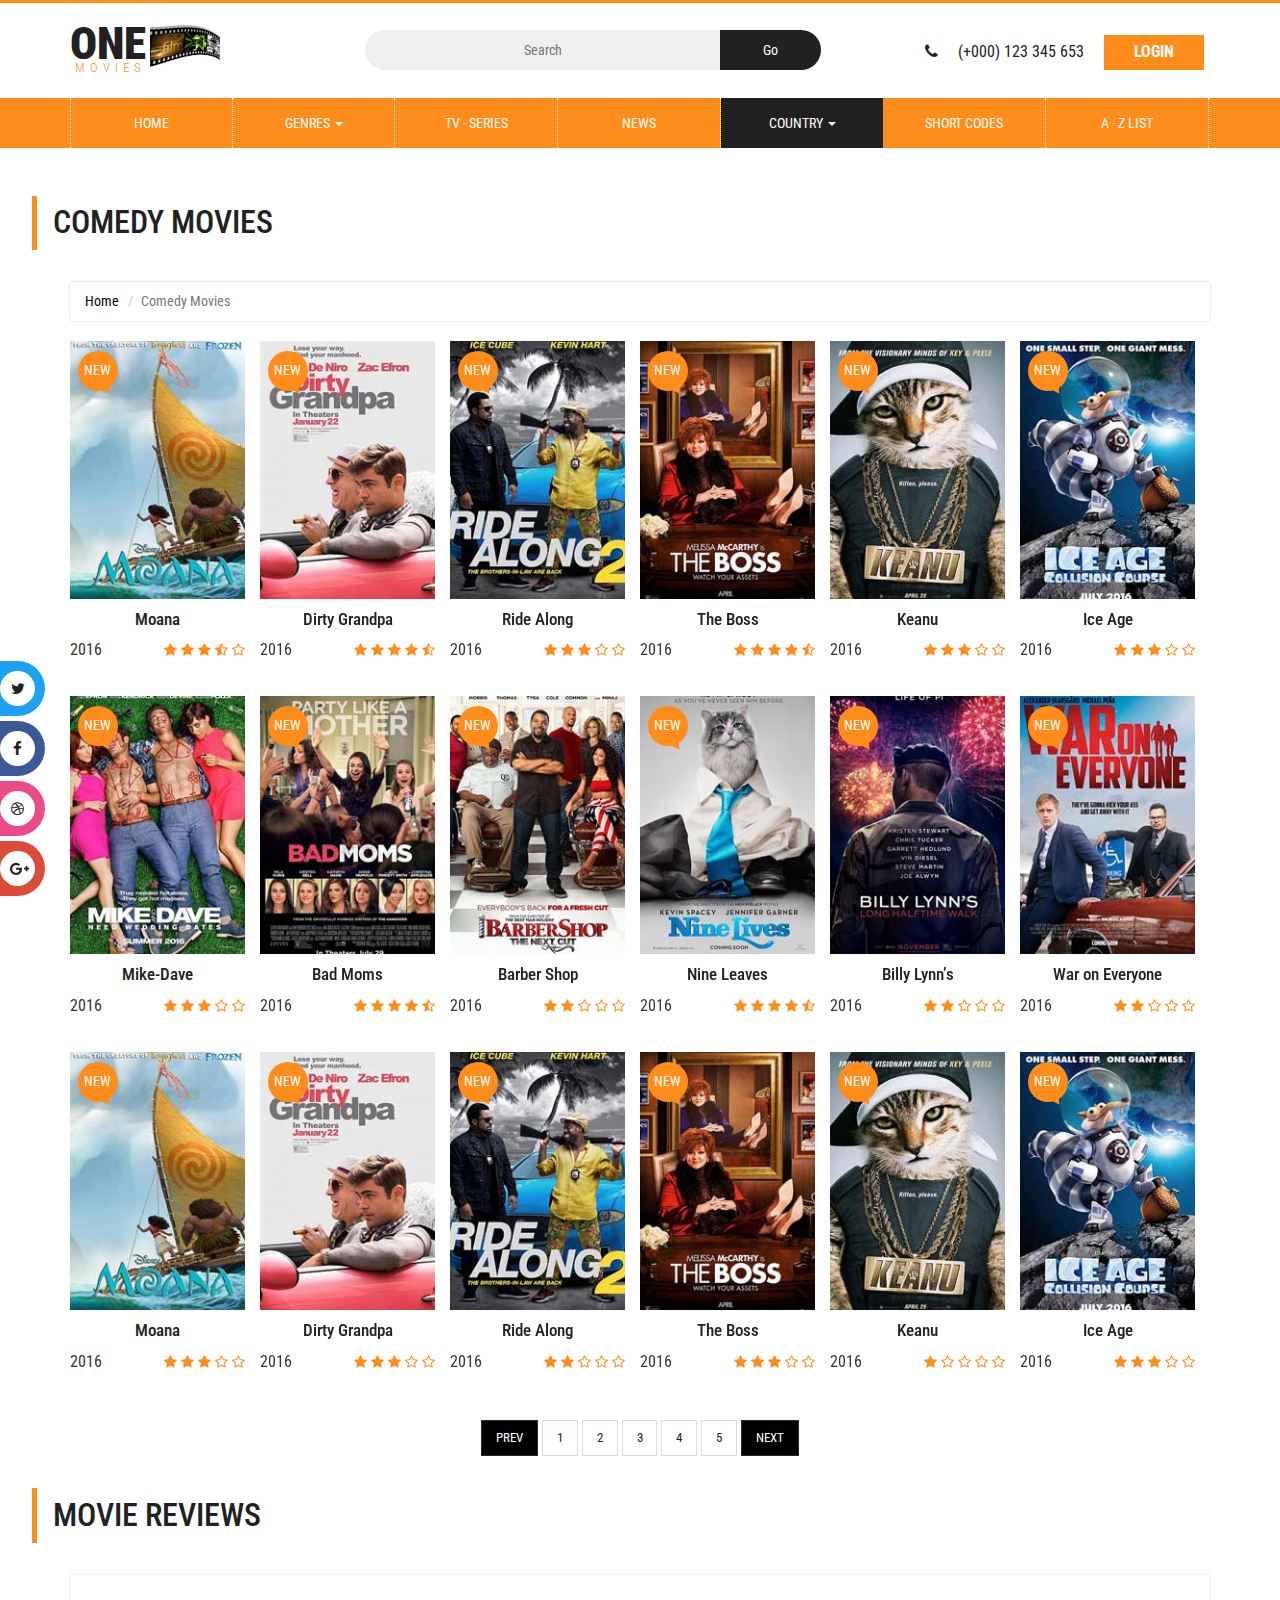
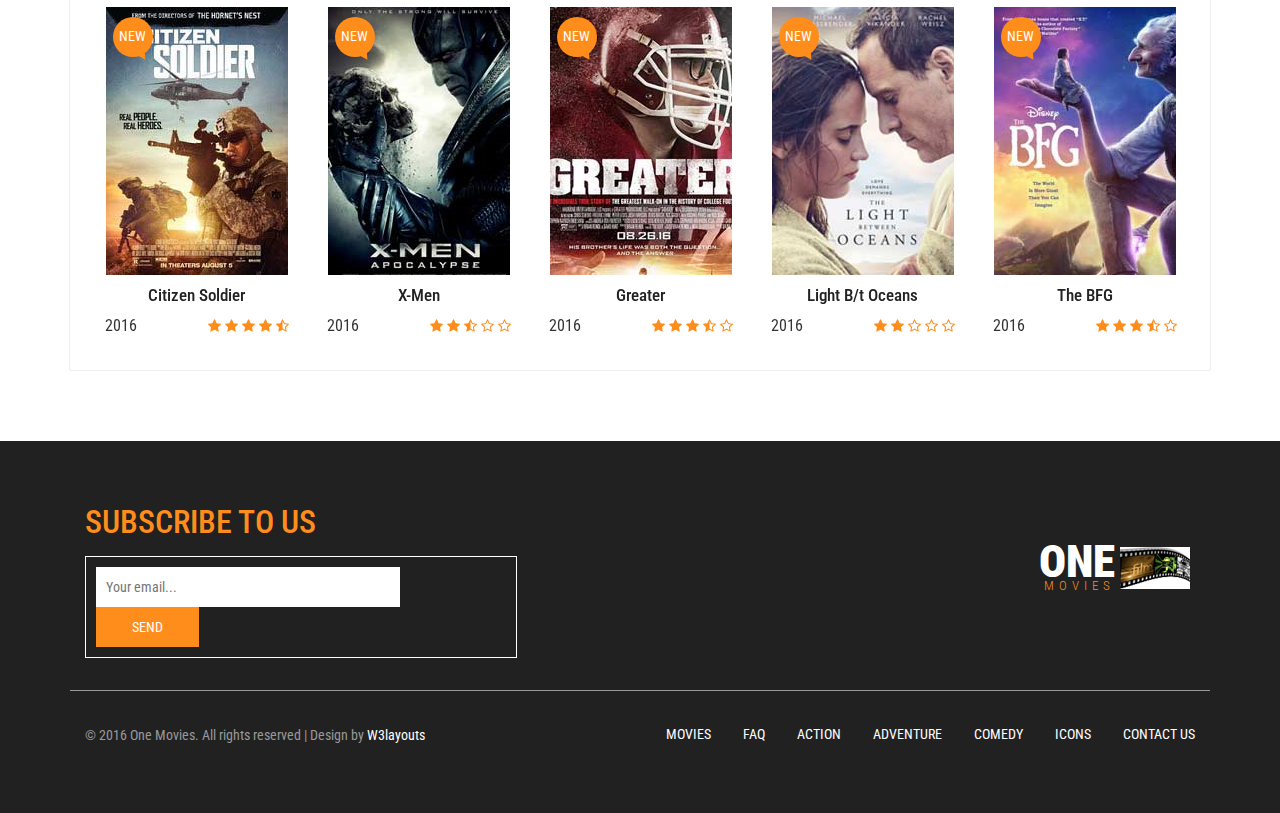
==== comedy.html @ 6f59640c "first commit" ====
<!--
author: W3layouts
author URL: http://w3layouts.com
License: Creative Commons Attribution 3.0 Unported
License URL: http://creativecommons.org/licenses/by/3.0/
-->
<!DOCTYPE html>
<html lang="en">
<head>
<title>One Movies an Entertainment Category Flat Bootstrap Responsive Website Template | Comedy :: w3layouts</title>
<!-- for-mobile-apps -->
<meta name="viewport" content="width=device-width, initial-scale=1">
<meta http-equiv="Content-Type" content="text/html; charset=utf-8" />
<meta name="keywords" content="One Movies Responsive web template, Bootstrap Web Templates, Flat Web Templates, Android Compatible web template, 
Smartphone Compatible web template, free webdesigns for Nokia, Samsung, LG, SonyEricsson, Motorola web design" />
<script type="application/x-javascript"> addEventListener("load", function() { setTimeout(hideURLbar, 0); }, false);
		function hideURLbar(){ window.scrollTo(0,1); } </script>
<!-- //for-mobile-apps -->
<link href="css/bootstrap.css" rel="stylesheet" type="text/css" media="all" />
<link href="css/style.css" rel="stylesheet" type="text/css" media="all" />
<link href="css/medile.css" rel='stylesheet' type='text/css' />
<link href="css/single.css" rel='stylesheet' type='text/css' />
<link rel="stylesheet" href="css/contactstyle.css" type="text/css" media="all" />
<link rel="stylesheet" href="css/faqstyle.css" type="text/css" media="all" />
<!-- news-css -->
<link rel="stylesheet" href="news-css/news.css" type="text/css" media="all" />
<!-- //news-css -->
<!-- list-css -->
<link rel="stylesheet" href="list-css/list.css" type="text/css" media="all" />
<!-- //list-css -->
<!-- font-awesome icons -->
<link rel="stylesheet" href="css/font-awesome.min.css" />
<!-- //font-awesome icons -->
<!-- js -->
<script type="text/javascript" src="js/jquery-2.1.4.min.js"></script>
<!-- //js -->
<link href='//fonts.googleapis.com/css?family=Roboto+Condensed:400,700italic,700,400italic,300italic,300' rel='stylesheet' type='text/css'>
<!-- start-smoth-scrolling -->
<script type="text/javascript" src="js/move-top.js"></script>
<script type="text/javascript" src="js/easing.js"></script>
<script type="text/javascript">
	jQuery(document).ready(function($) {
		$(".scroll").click(function(event){		
			event.preventDefault();
			$('html,body').animate({scrollTop:$(this.hash).offset().top},1000);
		});
	});
</script>
<!-- start-smoth-scrolling -->
<link href="css/owl.carousel.css" rel="stylesheet" type="text/css" media="all">
<script src="js/owl.carousel.js"></script>
<script>
	$(document).ready(function() { 
		$("#owl-demo").owlCarousel({
	 
		  autoPlay: 3000, //Set AutoPlay to 3 seconds
	 
		  items : 5,
		  itemsDesktop : [640,5],
		  itemsDesktopSmall : [414,4]
	 
		});
	 
	}); 
</script> 
</head>
	
<body>
<!-- header -->
	<div class="header">
		<div class="container">
			<div class="w3layouts_logo">
				<a href="index.html"><h1>One<span>Movies</span></h1></a>
			</div>
			<div class="w3_search">
				<form action="#" method="post">
					<input type="text" name="Search" placeholder="Search" required="">
					<input type="submit" value="Go">
				</form>
			</div>
			<div class="w3l_sign_in_register">
				<ul>
					<li><i class="fa fa-phone" aria-hidden="true"></i> (+000) 123 345 653</li>
					<li><a href="#" data-toggle="modal" data-target="#myModal">Login</a></li>
				</ul>
			</div>
			<div class="clearfix"> </div>
		</div>
	</div>
<!-- //header -->
<!-- bootstrap-pop-up -->
	<div class="modal video-modal fade" id="myModal" tabindex="-1" role="dialog" aria-labelledby="myModal">
		<div class="modal-dialog" role="document">
			<div class="modal-content">
				<div class="modal-header">
					Sign In & Sign Up
					<button type="button" class="close" data-dismiss="modal" aria-label="Close"><span aria-hidden="true">&times;</span></button>						
				</div>
				<section>
					<div class="modal-body">
						<div class="w3_login_module">
							<div class="module form-module">
							  <div class="toggle"><i class="fa fa-times fa-pencil"></i>
								<div class="tooltip">Click Me</div>
							  </div>
							  <div class="form">
								<h3>Login to your account</h3>
								<form action="#" method="post">
								  <input type="text" name="Username" placeholder="Username" required="">
								  <input type="password" name="Password" placeholder="Password" required="">
								  <input type="submit" value="Login">
								</form>
							  </div>
							  <div class="form">
								<h3>Create an account</h3>
								<form action="#" method="post">
								  <input type="text" name="Username" placeholder="Username" required="">
								  <input type="password" name="Password" placeholder="Password" required="">
								  <input type="email" name="Email" placeholder="Email Address" required="">
								  <input type="text" name="Phone" placeholder="Phone Number" required="">
								  <input type="submit" value="Register">
								</form>
							  </div>
							  <div class="cta"><a href="#">Forgot your password?</a></div>
							</div>
						</div>
					</div>
				</section>
			</div>
		</div>
	</div>
	<script>
		$('.toggle').click(function(){
		  // Switches the Icon
		  $(this).children('i').toggleClass('fa-pencil');
		  // Switches the forms  
		  $('.form').animate({
			height: "toggle",
			'padding-top': 'toggle',
			'padding-bottom': 'toggle',
			opacity: "toggle"
		  }, "slow");
		});
	</script>
<!-- //bootstrap-pop-up -->
<!-- nav -->
	<div class="movies_nav">
		<div class="container">
			<nav class="navbar navbar-default">
				<div class="navbar-header navbar-left">
					<button type="button" class="navbar-toggle collapsed" data-toggle="collapse" data-target="#bs-example-navbar-collapse-1">
						<span class="sr-only">Toggle navigation</span>
						<span class="icon-bar"></span>
						<span class="icon-bar"></span>
						<span class="icon-bar"></span>
					</button>
				</div>
				<!-- Collect the nav links, forms, and other content for toggling -->
				<div class="collapse navbar-collapse navbar-right" id="bs-example-navbar-collapse-1">
					<nav>
						<ul class="nav navbar-nav">
							<li class="w3_home_act"><a href="index.html">Home</a></li>
							<li class="dropdown">
								<a href="#" class="dropdown-toggle" data-toggle="dropdown">Genres <b class="caret"></b></a>
								<ul class="dropdown-menu multi-column columns-3">
									<li>
										<div class="col-sm-4">
											<ul class="multi-column-dropdown">
												<li><a href="genres.html">Action</a></li>
												<li><a href="genres.html">Biography</a></li>
												<li><a href="genres.html">Crime</a></li>
												<li><a href="genres.html">Family</a></li>
												<li><a href="horror.html">Horror</a></li>
												<li><a href="genres.html">Romance</a></li>
												<li><a href="genres.html">Sports</a></li>
												<li><a href="genres.html">War</a></li>
											</ul>
										</div>
										<div class="col-sm-4">
											<ul class="multi-column-dropdown">
												<li><a href="genres.html">Adventure</a></li>
												<li><a href="comedy.html">Comedy</a></li>
												<li><a href="genres.html">Documentary</a></li>
												<li><a href="genres.html">Fantasy</a></li>
												<li><a href="genres.html">Thriller</a></li>
											</ul>
										</div>
										<div class="col-sm-4">
											<ul class="multi-column-dropdown">
												<li><a href="genres.html">Animation</a></li>
												<li><a href="genres.html">Costume</a></li>
												<li><a href="genres.html">Drama</a></li>
												<li><a href="genres.html">History</a></li>
												<li><a href="genres.html">Musical</a></li>
												<li><a href="genres.html">Psychological</a></li>
											</ul>
										</div>
										<div class="clearfix"></div>
									</li>
								</ul>
							</li>
							<li><a href="series.html">tv - series</a></li>
							<li><a href="news.html">news</a></li>
							<li class="dropdown active">
								<a href="#" class="dropdown-toggle" data-toggle="dropdown">Country <b class="caret"></b></a>
								<ul class="dropdown-menu multi-column columns-3">
									<li>
										<div class="col-sm-4">
											<ul class="multi-column-dropdown">
												<li><a href="genres.html">Asia</a></li>
												<li><a href="genres.html">France</a></li>
												<li><a href="genres.html">Taiwan</a></li>
												<li><a href="genres.html">United States</a></li>
											</ul>
										</div>
										<div class="col-sm-4">
											<ul class="multi-column-dropdown">
												<li><a href="genres.html">China</a></li>
												<li><a href="genres.html">HongCong</a></li>
												<li><a href="genres.html">Japan</a></li>
												<li><a href="genres.html">Thailand</a></li>
											</ul>
										</div>
										<div class="col-sm-4">
											<ul class="multi-column-dropdown">
												<li><a href="genres.html">Euro</a></li>
												<li><a href="genres.html">India</a></li>
												<li><a href="genres.html">Korea</a></li>
												<li><a href="genres.html">United Kingdom</a></li>
											</ul>
										</div>
										<div class="clearfix"></div>
									</li>
								</ul>
							</li>
							<li><a href="short-codes.html">Short Codes</a></li>
							<li><a href="list.html">A - z list</a></li>
						</ul>
					</nav>
				</div>
			</nav>	
		</div>
	</div>
<!-- //nav -->
<div class="general_social_icons">
	<nav class="social">
		<ul>
			<li class="w3_twitter"><a href="#">Twitter <i class="fa fa-twitter"></i></a></li>
			<li class="w3_facebook"><a href="#">Facebook <i class="fa fa-facebook"></i></a></li>
			<li class="w3_dribbble"><a href="#">Dribbble <i class="fa fa-dribbble"></i></a></li>
			<li class="w3_g_plus"><a href="#">Google+ <i class="fa fa-google-plus"></i></a></li>				  
		</ul>
  </nav>
</div>
<!-- comedy-w3l-agileits -->
	<div class="wthree-comedy">
	    <!-- /w3l-medile-movies-grids -->
			<div class="w3l-medile-movies-grids">
				<!-- /movie-browse-agile -->
				      <div class="movie-browse-agile">
					     <!--/browse-agile-w3ls -->
						<div class="browse-agile-w3ls general-w3ls">
								<div class="tittle-head">
									<h4 class="latest-text">Comedy Movies </h4>
									<div class="container">
										<div class="agileits-single-top">
											<ol class="breadcrumb">
											  <li><a href="index.html">Home</a></li>
											  <li class="active">Comedy Movies</li>
											</ol>
										</div>
									</div>
								</div>
							<div class="container">
									<!-- /latest-movies1 -->
							    <div class="browse-inner-come-agile-w3">
							   <div class="col-md-2 w3l-movie-gride-agile">
										 <a href="single.html" class="hvr-shutter-out-horizontal"><img src="images/c1.jpg" title="album-name" alt=" " />
									     <div class="w3l-action-icon"><i class="fa fa-play-circle" aria-hidden="true"></i></div>
									</a>
									  <div class="mid-1">
										<div class="w3l-movie-text">
											<h6><a href="single.html">Moana</a></h6>							
										</div>
										<div class="mid-2">
										
											<p>2016</p>
											<div class="block-stars">
												<ul class="w3l-ratings">
													     <li><a href="#"><i class="fa fa-star" aria-hidden="true"></i></a></li>
														 <li><a href="#"><i class="fa fa-star" aria-hidden="true"></i></a></li>
														 <li><a href="#"><i class="fa fa-star" aria-hidden="true"></i></a></li>
														
														  <li><a href="#"><i class="fa fa-star-half-o" aria-hidden="true"></i></a></li>
														    <li><a href="#"><i class="fa fa-star-o" aria-hidden="true"></i></a></li>
														  
										
												</ul>
											</div>
											<div class="clearfix"></div>
										</div>
											
									</div>
							 	     <div class="ribben two">
										<p>NEW</p>
									</div>	
									</div>
								   <div class="col-md-2 w3l-movie-gride-agile">
										 <a href="single.html" class="hvr-shutter-out-horizontal"><img src="images/c2.jpg" title="album-name" alt=" " />
									     <div class="w3l-action-icon"><i class="fa fa-play-circle" aria-hidden="true"></i></div>
									</a>
									  <div class="mid-1">
										<div class="w3l-movie-text">
											<h6><a href="single.html">Dirty Grandpa</a></h6>							
										</div>
										<div class="mid-2">
										
											<p>2016</p>
											 <div class="block-stars">
												<ul class="w3l-ratings">
													     <li><a href="#"><i class="fa fa-star" aria-hidden="true"></i></a></li>
														 <li><a href="#"><i class="fa fa-star" aria-hidden="true"></i></a></li>
														 <li><a href="#"><i class="fa fa-star" aria-hidden="true"></i></a></li>
														 <li><a href="#"><i class="fa fa-star" aria-hidden="true"></i></a></li>
														  <li><a href="#"><i class="fa fa-star-half-o" aria-hidden="true"></i></a></li>
														  
										
												</ul>
											</div>
											<div class="clearfix"></div>
										</div>
											
									</div>
							 	     <div class="ribben two">
										<p>NEW</p>
									</div>	
									</div>
								    <div class="col-md-2 w3l-movie-gride-agile">
										 <a href="single.html" class="hvr-shutter-out-horizontal"><img src="images/c3.jpg" title="album-name" alt=" " />
									     <div class="w3l-action-icon"><i class="fa fa-play-circle" aria-hidden="true"></i></div>
									</a>
									  <div class="mid-1">
										<div class="w3l-movie-text">
											<h6><a href="single.html">Ride Along</a></h6>							
										</div>
										<div class="mid-2">
										
											<p>2016</p>
											 <div class="block-stars">
												<ul class="w3l-ratings">
													     <li><a href="#"><i class="fa fa-star" aria-hidden="true"></i></a></li>
														 <li><a href="#"><i class="fa fa-star" aria-hidden="true"></i></a></li>
														 <li><a href="#"><i class="fa fa-star" aria-hidden="true"></i></a></li>
														  <li><a href="#"><i class="fa fa-star-o" aria-hidden="true"></i></a></li>
														   <li><a href="#"><i class="fa fa-star-o" aria-hidden="true"></i></a></li>
														  
										
												</ul>
											</div>
											<div class="clearfix"></div>
										</div>
											
									</div>
							 	     <div class="ribben two">
										<p>NEW</p>
									</div>	
									</div>
									<div class="col-md-2 w3l-movie-gride-agile">
										  <a href="single.html" class="hvr-shutter-out-horizontal"><img src="images/c4.jpg" title="album-name" alt=" " />
									     <div class="w3l-action-icon"><i class="fa fa-play-circle" aria-hidden="true"></i></div>
									</a>
									  <div class="mid-1">
										<div class="w3l-movie-text">
											<h6><a href="single.html">The Boss</a></h6>							
										</div>
										<div class="mid-2">
										
											<p>2016</p>
											 <div class="block-stars">
												<ul class="w3l-ratings">
													     <li><a href="#"><i class="fa fa-star" aria-hidden="true"></i></a></li>
														 <li><a href="#"><i class="fa fa-star" aria-hidden="true"></i></a></li>
														 <li><a href="#"><i class="fa fa-star" aria-hidden="true"></i></a></li>
														  <li><a href="#"><i class="fa fa-star" aria-hidden="true"></i></a></li>
														  <li><a href="#"><i class="fa fa-star-half-o" aria-hidden="true"></i></a></li>
														  
										
												</ul>
											</div>
											<div class="clearfix"></div>
										</div>
											
									</div>
							 	     <div class="ribben two">
										<p>NEW</p>
									</div>	
									</div>
										<div class="col-md-2 w3l-movie-gride-agile">
										<a href="single.html" class="hvr-shutter-out-horizontal"><img src="images/c5.jpg" title="album-name" alt=" " />
									     <div class="w3l-action-icon"><i class="fa fa-play-circle" aria-hidden="true"></i></div>
									</a>
									  <div class="mid-1">
										<div class="w3l-movie-text">
											<h6><a href="single.html">Keanu</a></h6>							
										</div>
										<div class="mid-2">
										
											<p>2016</p>
											 <div class="block-stars">
												<ul class="w3l-ratings">
													     <li><a href="#"><i class="fa fa-star" aria-hidden="true"></i></a></li>
														 <li><a href="#"><i class="fa fa-star" aria-hidden="true"></i></a></li>
														 <li><a href="#"><i class="fa fa-star" aria-hidden="true"></i></a></li>
														    <li><a href="#"><i class="fa fa-star-o" aria-hidden="true"></i></a></li>
														   <li><a href="#"><i class="fa fa-star-o" aria-hidden="true"></i></a></li>
														  
										
												</ul>
											</div>
											<div class="clearfix"></div>
										</div>
											
									</div>
							 	     <div class="ribben two">
										<p>NEW</p>
									</div>	
									</div>
									<div class="col-md-2 w3l-movie-gride-agile">
										 <a href="single.html" class="hvr-shutter-out-horizontal"><img src="images/c6.jpg" title="album-name" alt=" " />
									     <div class="w3l-action-icon"><i class="fa fa-play-circle" aria-hidden="true"></i></div>
									</a>
									  <div class="mid-1">
										<div class="w3l-movie-text">
											<h6><a href="single.html">Ice Age</a></h6>							
										</div>
										<div class="mid-2">
										
											<p>2016</p>
											<div class="block-stars">
												<ul class="w3l-ratings">
													     <li><a href="#"><i class="fa fa-star" aria-hidden="true"></i></a></li>
														 <li><a href="#"><i class="fa fa-star" aria-hidden="true"></i></a></li>
														 <li><a href="#"><i class="fa fa-star" aria-hidden="true"></i></a></li>
														  <li><a href="#"><i class="fa fa-star-o" aria-hidden="true"></i></a></li>
														  <li><a href="#"><i class="fa fa-star-o" aria-hidden="true"></i></a></li>
														  
										
												</ul>
											</div>
											<div class="clearfix"></div>
										</div>
											
									</div>
							 	     <div class="ribben two">
										<p>NEW</p>
									</div>	
									</div>

								<div class="clearfix"> </div>
								</div>
							
							<!-- //latest-movies1 -->
								<!-- /latest-movies1 -->
							    <div class="browse-inner-come-agile-w3">
							   <div class="col-md-2 w3l-movie-gride-agile">
										 <a href="single.html" class="hvr-shutter-out-horizontal"><img src="images/c7.jpg" title="album-name" alt=" " />
									     <div class="w3l-action-icon"><i class="fa fa-play-circle" aria-hidden="true"></i></div>
									</a>
									  <div class="mid-1">
										<div class="w3l-movie-text">
											<h6><a href="single.html">Mike-Dave</a></h6>							
										</div>
										<div class="mid-2">
										
											<p>2016</p>
											<div class="block-stars">
												<ul class="w3l-ratings">
													     <li><a href="#"><i class="fa fa-star" aria-hidden="true"></i></a></li>
														 <li><a href="#"><i class="fa fa-star" aria-hidden="true"></i></a></li>
														 <li><a href="#"><i class="fa fa-star" aria-hidden="true"></i></a></li>
														  <li><a href="#"><i class="fa fa-star-o" aria-hidden="true"></i></a></li>
														   <li><a href="#"><i class="fa fa-star-o" aria-hidden="true"></i></a></li>
														  
										
												</ul>
											</div>
											<div class="clearfix"></div>
										</div>
											
									</div>
							 	     <div class="ribben two">
										<p>NEW</p>
									</div>	
									</div>
								   <div class="col-md-2 w3l-movie-gride-agile">
										 <a href="single.html" class="hvr-shutter-out-horizontal"><img src="images/c8.jpg" title="album-name" alt=" " />
									     <div class="w3l-action-icon"><i class="fa fa-play-circle" aria-hidden="true"></i></div>
									</a>
									  <div class="mid-1">
										<div class="w3l-movie-text">
											<h6><a href="single.html">Bad Moms</a></h6>							
										</div>
										<div class="mid-2">
										
											<p>2016</p>
											 <div class="block-stars">
												<ul class="w3l-ratings">
													     <li><a href="#"><i class="fa fa-star" aria-hidden="true"></i></a></li>
														 <li><a href="#"><i class="fa fa-star" aria-hidden="true"></i></a></li>
														 <li><a href="#"><i class="fa fa-star" aria-hidden="true"></i></a></li>
														 <li><a href="#"><i class="fa fa-star" aria-hidden="true"></i></a></li>
														  <li><a href="#"><i class="fa fa-star-half-o" aria-hidden="true"></i></a></li>
														  
										
												</ul>
											</div>
											<div class="clearfix"></div>
										</div>
											
									</div>
							 	     <div class="ribben two">
										<p>NEW</p>
									</div>	
									</div>
								    <div class="col-md-2 w3l-movie-gride-agile">
										 <a href="single.html" class="hvr-shutter-out-horizontal"><img src="images/c9.jpg" title="album-name" alt=" " />
									     <div class="w3l-action-icon"><i class="fa fa-play-circle" aria-hidden="true"></i></div>
									</a>
									  <div class="mid-1">
										<div class="w3l-movie-text">
											<h6><a href="single.html">Barber Shop</a></h6>							
										</div>
										<div class="mid-2">
										
											<p>2016</p>
											 <div class="block-stars">
												<ul class="w3l-ratings">
													     <li><a href="#"><i class="fa fa-star" aria-hidden="true"></i></a></li>
														 <li><a href="#"><i class="fa fa-star" aria-hidden="true"></i></a></li>
														 <li><a href="#"><i class="fa fa-star-o" aria-hidden="true"></i></a></li>
														  <li><a href="#"><i class="fa fa-star-o" aria-hidden="true"></i></a></li>
														 <li><a href="#"><i class="fa fa-star-o" aria-hidden="true"></i></a></li>
														  
										
												</ul>
											</div>
											<div class="clearfix"></div>
										</div>
											
									</div>
							 	     <div class="ribben two">
										<p>NEW</p>
									</div>	
									</div>
									<div class="col-md-2 w3l-movie-gride-agile">
										  <a href="single.html" class="hvr-shutter-out-horizontal"><img src="images/c10.jpg" title="album-name" alt=" " />
									     <div class="w3l-action-icon"><i class="fa fa-play-circle" aria-hidden="true"></i></div>
									</a>
									  <div class="mid-1">
										<div class="w3l-movie-text">
											<h6><a href="single.html">Nine Leaves</a></h6>							
										</div>
										<div class="mid-2">
										
											<p>2016</p>
											 <div class="block-stars">
												<ul class="w3l-ratings">
													     <li><a href="#"><i class="fa fa-star" aria-hidden="true"></i></a></li>
														 <li><a href="#"><i class="fa fa-star" aria-hidden="true"></i></a></li>
														 <li><a href="#"><i class="fa fa-star" aria-hidden="true"></i></a></li>
														 <li><a href="#"><i class="fa fa-star" aria-hidden="true"></i></a></li>
														  <li><a href="#"><i class="fa fa-star-half-o" aria-hidden="true"></i></a></li>
														  
										
												</ul>
											</div>
											<div class="clearfix"></div>
										</div>
											
									</div>
							 	     <div class="ribben two">
										<p>NEW</p>
									</div>	
									</div>
										<div class="col-md-2 w3l-movie-gride-agile">
										<a href="single.html" class="hvr-shutter-out-horizontal"><img src="images/c11.jpg" title="album-name" alt=" " />
									     <div class="w3l-action-icon"><i class="fa fa-play-circle" aria-hidden="true"></i></div>
									</a>
									  <div class="mid-1">
										<div class="w3l-movie-text">
											<h6><a href="single.html">Billy Lynn’s </a></h6>							
										</div>
										<div class="mid-2">
										
											<p>2016</p>
											 <div class="block-stars">
												<ul class="w3l-ratings">
													     <li><a href="#"><i class="fa fa-star" aria-hidden="true"></i></a></li>
														 <li><a href="#"><i class="fa fa-star" aria-hidden="true"></i></a></li>
														<li><a href="#"><i class="fa fa-star-o" aria-hidden="true"></i></a></li>
														  <li><a href="#"><i class="fa fa-star-o" aria-hidden="true"></i></a></li>
														<li><a href="#"><i class="fa fa-star-o" aria-hidden="true"></i></a></li>
														  
										
												</ul>
											</div>
											<div class="clearfix"></div>
										</div>
											
									</div>
							 	     <div class="ribben two">
										<p>NEW</p>
									</div>	
									</div>
									<div class="col-md-2 w3l-movie-gride-agile">
										 <a href="single.html" class="hvr-shutter-out-horizontal"><img src="images/c12.jpg" title="album-name" alt=" " />
									     <div class="w3l-action-icon"><i class="fa fa-play-circle" aria-hidden="true"></i></div>
									</a>
									  <div class="mid-1">
										<div class="w3l-movie-text">
											<h6><a href="single.html">War on Everyone</a></h6>							
										</div>
										<div class="mid-2">
										
											<p>2016</p>
											<div class="block-stars">
												<ul class="w3l-ratings">
													     <li><a href="#"><i class="fa fa-star" aria-hidden="true"></i></a></li>
														 <li><a href="#"><i class="fa fa-star" aria-hidden="true"></i></a></li>
														 <li><a href="#"><i class="fa fa-star-o" aria-hidden="true"></i></a></li>
														 <li><a href="#"><i class="fa fa-star-o" aria-hidden="true"></i></a></li>
														  <li><a href="#"><i class="fa fa-star-o" aria-hidden="true"></i></a></li>
														  
										
												</ul>
											</div>
											<div class="clearfix"></div>
										</div>
											
									</div>
							 	     <div class="ribben two">
										<p>NEW</p>
									</div>	
									</div>

								<div class="clearfix"> </div>
								</div>
							<!-- //latest-movies1 -->
							<div class="browse-inner-come-agile-w3">
							   <div class="col-md-2 w3l-movie-gride-agile">
										 <a href="single.html" class="hvr-shutter-out-horizontal"><img src="images/c1.jpg" title="album-name" alt=" " />
									     <div class="w3l-action-icon"><i class="fa fa-play-circle" aria-hidden="true"></i></div>
									</a>
									  <div class="mid-1">
										<div class="w3l-movie-text">
											<h6><a href="single.html">Moana</a></h6>							
										</div>
										<div class="mid-2">
										
											<p>2016</p>
											<div class="block-stars">
												<ul class="w3l-ratings">
													     <li><a href="#"><i class="fa fa-star" aria-hidden="true"></i></a></li>
														 <li><a href="#"><i class="fa fa-star" aria-hidden="true"></i></a></li>
														 <li><a href="#"><i class="fa fa-star" aria-hidden="true"></i></a></li>
														  <li><a href="#"><i class="fa fa-star-o" aria-hidden="true"></i></a></li>
														<li><a href="#"><i class="fa fa-star-o" aria-hidden="true"></i></a></li>
														  
										
												</ul>
											</div>
											<div class="clearfix"></div>
										</div>
											
									</div>
							 	     <div class="ribben two">
										<p>NEW</p>
									</div>	
									</div>
								   <div class="col-md-2 w3l-movie-gride-agile">
										 <a href="single.html" class="hvr-shutter-out-horizontal"><img src="images/c2.jpg" title="album-name" alt=" " />
									     <div class="w3l-action-icon"><i class="fa fa-play-circle" aria-hidden="true"></i></div>
									</a>
									  <div class="mid-1">
										<div class="w3l-movie-text">
											<h6><a href="single.html">Dirty Grandpa</a></h6>							
										</div>
										<div class="mid-2">
										
											<p>2016</p>
											 <div class="block-stars">
												<ul class="w3l-ratings">
													     <li><a href="#"><i class="fa fa-star" aria-hidden="true"></i></a></li>
														 <li><a href="#"><i class="fa fa-star" aria-hidden="true"></i></a></li>
														 <li><a href="#"><i class="fa fa-star" aria-hidden="true"></i></a></li>
														  <li><a href="#"><i class="fa fa-star-o" aria-hidden="true"></i></a></li>
														<li><a href="#"><i class="fa fa-star-o" aria-hidden="true"></i></a></li>
														  
										
												</ul>
											</div>
											<div class="clearfix"></div>
										</div>
											
									</div>
							 	     <div class="ribben two">
										<p>NEW</p>
									</div>	
									</div>
								    <div class="col-md-2 w3l-movie-gride-agile">
										 <a href="single.html" class="hvr-shutter-out-horizontal"><img src="images/c3.jpg" title="album-name" alt=" " />
									     <div class="w3l-action-icon"><i class="fa fa-play-circle" aria-hidden="true"></i></div>
									</a>
									  <div class="mid-1">
										<div class="w3l-movie-text">
											<h6><a href="single.html">Ride Along</a></h6>							
										</div>
										<div class="mid-2">
										
											<p>2016</p>
											 <div class="block-stars">
												<ul class="w3l-ratings">
													     <li><a href="#"><i class="fa fa-star" aria-hidden="true"></i></a></li>
														 <li><a href="#"><i class="fa fa-star" aria-hidden="true"></i></a></li>
														<li><a href="#"><i class="fa fa-star-o" aria-hidden="true"></i></a></li>
														  <li><a href="#"><i class="fa fa-star-o" aria-hidden="true"></i></a></li>
														<li><a href="#"><i class="fa fa-star-o" aria-hidden="true"></i></a></li>
														  
										
												</ul>
											</div>
											<div class="clearfix"></div>
										</div>
											
									</div>
							 	     <div class="ribben two">
										<p>NEW</p>
									</div>	
									</div>
									<div class="col-md-2 w3l-movie-gride-agile">
										  <a href="single.html" class="hvr-shutter-out-horizontal"><img src="images/c4.jpg" title="album-name" alt=" " />
									     <div class="w3l-action-icon"><i class="fa fa-play-circle" aria-hidden="true"></i></div>
									</a>
									  <div class="mid-1">
										<div class="w3l-movie-text">
											<h6><a href="single.html">The Boss</a></h6>							
										</div>
										<div class="mid-2">
										
											<p>2016</p>
											 <div class="block-stars">
												<ul class="w3l-ratings">
													     <li><a href="#"><i class="fa fa-star" aria-hidden="true"></i></a></li>
														 <li><a href="#"><i class="fa fa-star" aria-hidden="true"></i></a></li>
														 <li><a href="#"><i class="fa fa-star" aria-hidden="true"></i></a></li>
														  <li><a href="#"><i class="fa fa-star-o" aria-hidden="true"></i></a></li>
														<li><a href="#"><i class="fa fa-star-o" aria-hidden="true"></i></a></li>
														  
										
												</ul>
											</div>
											<div class="clearfix"></div>
										</div>
											
									</div>
							 	     <div class="ribben two">
										<p>NEW</p>
									</div>	
									</div>
										<div class="col-md-2 w3l-movie-gride-agile">
										<a href="single.html" class="hvr-shutter-out-horizontal"><img src="images/c5.jpg" title="album-name" alt=" " />
									     <div class="w3l-action-icon"><i class="fa fa-play-circle" aria-hidden="true"></i></div>
									</a>
									  <div class="mid-1">
										<div class="w3l-movie-text">
											<h6><a href="single.html">Keanu</a></h6>							
										</div>
										<div class="mid-2">
										
											<p>2016</p>
											 <div class="block-stars">
												<ul class="w3l-ratings">
													     <li><a href="#"><i class="fa fa-star" aria-hidden="true"></i></a></li>
														<li><a href="#"><i class="fa fa-star-o" aria-hidden="true"></i></a></li>
														<li><a href="#"><i class="fa fa-star-o" aria-hidden="true"></i></a></li>
														  <li><a href="#"><i class="fa fa-star-o" aria-hidden="true"></i></a></li>
														<li><a href="#"><i class="fa fa-star-o" aria-hidden="true"></i></a></li>
														  
										
												</ul>
											</div>
											<div class="clearfix"></div>
										</div>
											
									</div>
							 	     <div class="ribben two">
										<p>NEW</p>
									</div>	
									</div>
									<div class="col-md-2 w3l-movie-gride-agile">
										 <a href="single.html" class="hvr-shutter-out-horizontal"><img src="images/c6.jpg" title="album-name" alt=" " />
									     <div class="w3l-action-icon"><i class="fa fa-play-circle" aria-hidden="true"></i></div>
									</a>
									  <div class="mid-1">
										<div class="w3l-movie-text">
											<h6><a href="single.html">Ice Age</a></h6>							
										</div>
										<div class="mid-2">
										
											<p>2016</p>
											<div class="block-stars">
												<ul class="w3l-ratings">
													     <li><a href="#"><i class="fa fa-star" aria-hidden="true"></i></a></li>
														 <li><a href="#"><i class="fa fa-star" aria-hidden="true"></i></a></li>
														 <li><a href="#"><i class="fa fa-star" aria-hidden="true"></i></a></li>
														  <li><a href="#"><i class="fa fa-star-o" aria-hidden="true"></i></a></li>
														 <li><a href="#"><i class="fa fa-star-o" aria-hidden="true"></i></a></li>
														  
										
												</ul>
											</div>
											<div class="clearfix"></div>
										</div>
											
									</div>
							 	     <div class="ribben two">
										<p>NEW</p>
									</div>	
									</div>

								<div class="clearfix"> </div>
								</div>
								</div>
						</div>
				<!--//browse-agile-w3ls -->
						<div class="blog-pagenat-wthree">
							<ul>
								<li><a class="frist" href="#">Prev</a></li>
								<li><a href="#">1</a></li>
								<li><a href="#">2</a></li>
								<li><a href="#">3</a></li>
								<li><a href="#">4</a></li>
								<li><a href="#">5</a></li>
								<li><a class="last" href="#">Next</a></li>
							</ul>
						</div>
					</div>
				<!-- //movie-browse-agile -->
				<!--body wrapper start-->
					<div class="review-slider">
						 <h4 class="latest-text">Movie Reviews</h4>
						       <div class="container">
						 		<div class="w3_agile_banner_bottom_grid">
									<div id="owl-demo" class="owl-carousel owl-theme">
										<div class="item">
											<div class="w3l-movie-gride-agile w3l-movie-gride-agile1">
												<a href="single.html" class="hvr-shutter-out-horizontal"><img src="images/m13.jpg" title="album-name" class="img-responsive" alt=" " />
													<div class="w3l-action-icon"><i class="fa fa-play-circle" aria-hidden="true"></i></div>
												</a>
												<div class="mid-1 agileits_w3layouts_mid_1_home">
													<div class="w3l-movie-text">
														<h6><a href="single.html">Citizen Soldier</a></h6>							
													</div>
													<div class="mid-2 agile_mid_2_home">
														<p>2016</p>
														<div class="block-stars">
															<ul class="w3l-ratings">
																<li><a href="#"><i class="fa fa-star" aria-hidden="true"></i></a></li>
																<li><a href="#"><i class="fa fa-star" aria-hidden="true"></i></a></li>
																<li><a href="#"><i class="fa fa-star" aria-hidden="true"></i></a></li>
																<li><a href="#"><i class="fa fa-star" aria-hidden="true"></i></a></li>
																<li><a href="#"><i class="fa fa-star-half-o" aria-hidden="true"></i></a></li>
															</ul>
														</div>
														<div class="clearfix"></div>
													</div>
												</div>
												<div class="ribben">
													<p>NEW</p>
												</div>
											</div>
										</div>
										<div class="item">
											<div class="w3l-movie-gride-agile w3l-movie-gride-agile1">
												<a href="single.html" class="hvr-shutter-out-horizontal"><img src="images/m11.jpg" title="album-name" class="img-responsive" alt=" " />
													<div class="w3l-action-icon"><i class="fa fa-play-circle" aria-hidden="true"></i></div>
												</a>
												<div class="mid-1 agileits_w3layouts_mid_1_home">
													<div class="w3l-movie-text">
														<h6><a href="single.html">X-Men</a></h6>							
													</div>
													<div class="mid-2 agile_mid_2_home">
														<p>2016</p>
														<div class="block-stars">
															<ul class="w3l-ratings">
																<li><a href="#"><i class="fa fa-star" aria-hidden="true"></i></a></li>
																<li><a href="#"><i class="fa fa-star" aria-hidden="true"></i></a></li>
																<li><a href="#"><i class="fa fa-star-half-o" aria-hidden="true"></i></a></li>
																<li><a href="#"><i class="fa fa-star-o" aria-hidden="true"></i></a></li>
																<li><a href="#"><i class="fa fa-star-o" aria-hidden="true"></i></a></li>
															</ul>
														</div>
														<div class="clearfix"></div>
													</div>
												</div>
												<div class="ribben">
													<p>NEW</p>
												</div>
											</div>
										</div>
										<div class="item">
											<div class="w3l-movie-gride-agile w3l-movie-gride-agile1">
												<a href="single.html" class="hvr-shutter-out-horizontal"><img src="images/m12.jpg" title="album-name" class="img-responsive" alt=" " />
													<div class="w3l-action-icon"><i class="fa fa-play-circle" aria-hidden="true"></i></div>
												</a>
												<div class="mid-1 agileits_w3layouts_mid_1_home">
													<div class="w3l-movie-text">
														<h6><a href="single.html">Greater</a></h6>							
													</div>
													<div class="mid-2 agile_mid_2_home">
														<p>2016</p>
														<div class="block-stars">
															<ul class="w3l-ratings">
																<li><a href="#"><i class="fa fa-star" aria-hidden="true"></i></a></li>
																<li><a href="#"><i class="fa fa-star" aria-hidden="true"></i></a></li>
																<li><a href="#"><i class="fa fa-star" aria-hidden="true"></i></a></li>
																<li><a href="#"><i class="fa fa-star-half-o" aria-hidden="true"></i></a></li>
																<li><a href="#"><i class="fa fa-star-o" aria-hidden="true"></i></a></li>
															</ul>
														</div>
														<div class="clearfix"></div>
													</div>
												</div>
												<div class="ribben">
													<p>NEW</p>
												</div>
											</div>
										</div>
										<div class="item">
											<div class="w3l-movie-gride-agile w3l-movie-gride-agile1">
												<a href="single.html" class="hvr-shutter-out-horizontal"><img src="images/m7.jpg" title="album-name" class="img-responsive" alt=" " />
													<div class="w3l-action-icon"><i class="fa fa-play-circle" aria-hidden="true"></i></div>
												</a>
												<div class="mid-1 agileits_w3layouts_mid_1_home">
													<div class="w3l-movie-text">
														<h6><a href="single.html">Light B/t Oceans</a></h6>							
													</div>
													<div class="mid-2 agile_mid_2_home">
														<p>2016</p>
														<div class="block-stars">
															<ul class="w3l-ratings">
																<li><a href="#"><i class="fa fa-star" aria-hidden="true"></i></a></li>
																<li><a href="#"><i class="fa fa-star" aria-hidden="true"></i></a></li>
																<li><a href="#"><i class="fa fa-star-o" aria-hidden="true"></i></a></li>
																<li><a href="#"><i class="fa fa-star-o" aria-hidden="true"></i></a></li>
																<li><a href="#"><i class="fa fa-star-o" aria-hidden="true"></i></a></li>
															</ul>
														</div>
														<div class="clearfix"></div>
													</div>
												</div>
												<div class="ribben">
													<p>NEW</p>
												</div>
											</div>
										</div>
										<div class="item">
											<div class="w3l-movie-gride-agile w3l-movie-gride-agile1">
												<a href="single.html" class="hvr-shutter-out-horizontal"><img src="images/m8.jpg" title="album-name" class="img-responsive" alt=" " />
													<div class="w3l-action-icon"><i class="fa fa-play-circle" aria-hidden="true"></i></div>
												</a>
												<div class="mid-1 agileits_w3layouts_mid_1_home">
													<div class="w3l-movie-text">
														<h6><a href="single.html">The BFG</a></h6>							
													</div>
													<div class="mid-2 agile_mid_2_home">
														<p>2016</p>
														<div class="block-stars">
															<ul class="w3l-ratings">
																<li><a href="#"><i class="fa fa-star" aria-hidden="true"></i></a></li>
																<li><a href="#"><i class="fa fa-star" aria-hidden="true"></i></a></li>
																<li><a href="#"><i class="fa fa-star" aria-hidden="true"></i></a></li>
																<li><a href="#"><i class="fa fa-star-half-o" aria-hidden="true"></i></a></li>
																<li><a href="#"><i class="fa fa-star-o" aria-hidden="true"></i></a></li>
															</ul>
														</div>
														<div class="clearfix"></div>
													</div>
												</div>
												<div class="ribben">
													<p>NEW</p>
												</div>
											</div>
										</div>
										<div class="item">
											<div class="w3l-movie-gride-agile w3l-movie-gride-agile1">
												<a href="single.html" class="hvr-shutter-out-horizontal"><img src="images/m9.jpg" title="album-name" class="img-responsive" alt=" " />
													<div class="w3l-action-icon"><i class="fa fa-play-circle" aria-hidden="true"></i></div>
												</a>
												<div class="mid-1 agileits_w3layouts_mid_1_home">
													<div class="w3l-movie-text">
														<h6><a href="single.html">Central Intelligence</a></h6>							
													</div>
													<div class="mid-2 agile_mid_2_home">
														<p>2016</p>
														<div class="block-stars">
															<ul class="w3l-ratings">
																<li><a href="#"><i class="fa fa-star" aria-hidden="true"></i></a></li>
																<li><a href="#"><i class="fa fa-star" aria-hidden="true"></i></a></li>
																<li><a href="#"><i class="fa fa-star" aria-hidden="true"></i></a></li>
																<li><a href="#"><i class="fa fa-star" aria-hidden="true"></i></a></li>
																<li><a href="#"><i class="fa fa-star-half-o" aria-hidden="true"></i></a></li>
															</ul>
														</div>
														<div class="clearfix"></div>
													</div>
												</div>
												<div class="ribben">
													<p>NEW</p>
												</div>
											</div>
										</div>
										<div class="item">
											<div class="w3l-movie-gride-agile w3l-movie-gride-agile1">
												<a href="single.html" class="hvr-shutter-out-horizontal"><img src="images/m10.jpg" title="album-name" class="img-responsive" alt=" " />
													<div class="w3l-action-icon"><i class="fa fa-play-circle" aria-hidden="true"></i></div>
												</a>
												<div class="mid-1 agileits_w3layouts_mid_1_home">
													<div class="w3l-movie-text">
														<h6><a href="single.html">Don't Think Twice</a></h6>							
													</div>
													<div class="mid-2 agile_mid_2_home">
														<p>2016</p>
														<div class="block-stars">
															<ul class="w3l-ratings">
																<li><a href="#"><i class="fa fa-star" aria-hidden="true"></i></a></li>
																<li><a href="#"><i class="fa fa-star-half-o" aria-hidden="true"></i></a></li>
																<li><a href="#"><i class="fa fa-star-o" aria-hidden="true"></i></a></li>
																<li><a href="#"><i class="fa fa-star-o" aria-hidden="true"></i></a></li>
																<li><a href="#"><i class="fa fa-star-o" aria-hidden="true"></i></a></li>
															</ul>
														</div>
														<div class="clearfix"></div>
													</div>
												</div>
												<div class="ribben">
													<p>NEW</p>
												</div>
											</div>
										</div>
										<div class="item">
											<div class="w3l-movie-gride-agile w3l-movie-gride-agile1">
												<a href="single.html" class="hvr-shutter-out-horizontal"><img src="images/m17.jpg" title="album-name" class="img-responsive" alt=" " />
													<div class="w3l-action-icon"><i class="fa fa-play-circle" aria-hidden="true"></i></div>
												</a>
												<div class="mid-1 agileits_w3layouts_mid_1_home">
													<div class="w3l-movie-text">
														<h6><a href="single.html">Peter</a></h6>							
													</div>
													<div class="mid-2 agile_mid_2_home">
														<p>2016</p>
														<div class="block-stars">
															<ul class="w3l-ratings">
																<li><a href="#"><i class="fa fa-star" aria-hidden="true"></i></a></li>
																<li><a href="#"><i class="fa fa-star" aria-hidden="true"></i></a></li>
																<li><a href="#"><i class="fa fa-star" aria-hidden="true"></i></a></li>
																<li><a href="#"><i class="fa fa-star-half-o" aria-hidden="true"></i></a></li>
																<li><a href="#"><i class="fa fa-star-o" aria-hidden="true"></i></a></li>
															</ul>
														</div>
														<div class="clearfix"></div>
													</div>
												</div>
												<div class="ribben">
													<p>NEW</p>
												</div>
											</div>
										</div>
										<div class="item">
											<div class="w3l-movie-gride-agile w3l-movie-gride-agile1">
												<a href="single.html" class="hvr-shutter-out-horizontal"><img src="images/m15.jpg" title="album-name" class="img-responsive" alt=" " />
													<div class="w3l-action-icon"><i class="fa fa-play-circle" aria-hidden="true"></i></div>
												</a>
												<div class="mid-1 agileits_w3layouts_mid_1_home">
													<div class="w3l-movie-text">
														<h6><a href="single.html">God’s Compass</a></h6>							
													</div>
													<div class="mid-2 agile_mid_2_home">
														<p>2016</p>
														<div class="block-stars">
															<ul class="w3l-ratings">
																<li><a href="#"><i class="fa fa-star" aria-hidden="true"></i></a></li>
																<li><a href="#"><i class="fa fa-star" aria-hidden="true"></i></a></li>
																<li><a href="#"><i class="fa fa-star" aria-hidden="true"></i></a></li>
																<li><a href="#"><i class="fa fa-star" aria-hidden="true"></i></a></li>
																<li><a href="#"><i class="fa fa-star-o" aria-hidden="true"></i></a></li>
															</ul>
														</div>
														<div class="clearfix"></div>
													</div>
												</div>
												<div class="ribben">
													<p>NEW</p>
												</div>
											</div>
										</div>
									</div>
								</div>
						<!--body wrapper end-->
					</div>	
			</div>	
		</div>
	<!-- //w3l-medile-movies-grids -->
	</div>
	<!-- //comedy-w3l-agileits -->
<!-- footer -->
	<div class="footer">
		<div class="container">
			<div class="w3ls_footer_grid">
				<div class="col-md-6 w3ls_footer_grid_left">
					<div class="w3ls_footer_grid_left1">
						<h2>Subscribe to us</h2>
						<div class="w3ls_footer_grid_left1_pos">
							<form action="#" method="post">
								<input type="email" name="email" placeholder="Your email..." required="">
								<input type="submit" value="Send">
							</form>
						</div>
					</div>
				</div>
				<div class="col-md-6 w3ls_footer_grid_right">
					<a href="index.html"><h2>One<span>Movies</span></h2></a>
				</div>
				<div class="clearfix"> </div>
			</div>
			<div class="col-md-5 w3ls_footer_grid1_left">
				<p>&copy; 2016 One Movies. All rights reserved | Design by <a href="http://w3layouts.com/">W3layouts</a></p>
			</div>
			<div class="col-md-7 w3ls_footer_grid1_right">
				<ul>
					<li>
						<a href="genres.html">Movies</a>
					</li>
					<li>
						<a href="faq.html">FAQ</a>
					</li>
					<li>
						<a href="horror.html">Action</a>
					</li>
					<li>
						<a href="genres.html">Adventure</a>
					</li>
					<li>
						<a href="comedy.html">Comedy</a>
					</li>
					<li>
						<a href="icons.html">Icons</a>
					</li>
					<li>
						<a href="contact.html">Contact Us</a>
					</li>
				</ul>
			</div>
			<div class="clearfix"> </div>
		</div>
	</div>
<!-- //footer -->
<!-- Bootstrap Core JavaScript -->
<script src="js/bootstrap.min.js"></script>
<script>
$(document).ready(function(){
    $(".dropdown").hover(            
        function() {
            $('.dropdown-menu', this).stop( true, true ).slideDown("fast");
            $(this).toggleClass('open');        
        },
        function() {
            $('.dropdown-menu', this).stop( true, true ).slideUp("fast");
            $(this).toggleClass('open');       
        }
    );
});
</script>
<!-- //Bootstrap Core JavaScript -->
<!-- here stars scrolling icon -->
	<script type="text/javascript">
		$(document).ready(function() {
			/*
				var defaults = {
				containerID: 'toTop', // fading element id
				containerHoverID: 'toTopHover', // fading element hover id
				scrollSpeed: 1200,
				easingType: 'linear' 
				};
			*/
								
			$().UItoTop({ easingType: 'easeOutQuart' });
								
			});
	</script>
<!-- //here ends scrolling icon -->
</body>
</html>
---- css/style.css ----
/*--
Author: W3layouts
Author URL: http://w3layouts.com
License: Creative Commons Attribution 3.0 Unported
License URL: http://creativecommons.org/licenses/by/3.0/
--*/
html, body{
    font-size: 100%;
	font-family: 'Roboto Condensed', sans-serif;
	background:#ffffff;
}
ul li,ol li{
	font-size:14px;
}
p{
	margin:0;
	font-size:0.9em;
}
h1,h2,h3,h4,h5,h6,a{
	font-family: 'Roboto Condensed', sans-serif;
	margin:0;
}
ul,label{
	margin:0;
	padding:0;
}
body a:hover{
	text-decoration:none;
}
input[type="submit"],.agileinfo_chat a,.w3ls_footer_grid1_left p a,.w3l_sign_in_register ul li a,.w3ls_footer_grid1_right ul li a,.w3_customer_email_right a,ul.dropdown-menu.multi-column ul li a{
	transition:.5s ease-in;
	-webkit-transition:.5s ease-in;
	-moz-transition:.5s ease-in;
	-o-transition:.5s ease-in;
	-ms-transition:.5s ease-in;
}
/*-- header --*/
.header {
    padding: 1em 0;
	border-top: 3px solid #FF8D1B;
}
.w3layouts_logo{
	float:left;
}
.w3layouts_logo a{
	display:block;
	text-decoration:none;
}
.w3layouts_logo a h1{
	font-size: 2.8em;
    color: #212121;
    text-transform: uppercase;
    background: url(../images/1.jpg) no-repeat 80px 6px;
    padding-right: 1.67em;
    font-weight: 900;
	padding-bottom: .3em;
}
.w3layouts_logo a h1 span{
	color: #FF8D1B;
    font-size: .3em;
    display: block;
    font-weight: 300;
    letter-spacing: 5px;
    text-align: right;
    line-height: 0;
}
.w3_search{
	float: left;
    width: 40%;
    margin-left: 9em;
	margin-top: .7em;
}
.w3_search input[type="text"]{
	outline: none;
    border: none;
    background:#EFEFEF;
    padding: 10px;
    text-align: center;
    font-size: 14px;
    color: #999;
    width: 78%;
    float: left;
    border-top-left-radius: 25px;
    border-bottom-left-radius: 25px;
}
.w3_search input[type="submit"]{
	outline: none;
    border: none;
    background: #212121;
    padding: 10px 0;
    font-size: 14px;
    color: #fff;
    width: 22%;
    border-top-right-radius: 25px;
    border-bottom-right-radius: 25px;
}
.w3_search input[type="submit"]:hover{
	background:#FF8D1B;
}
.w3l_sign_in_register{
	float: right;
    margin-top:1em;
    width: 25%;
}
.w3l_sign_in_register ul li a{
	color: #fff;
    display: inline-block;
    text-transform: uppercase;
    text-decoration: none;
    background: #FF8D1B;
    text-align: center;
    padding: 6px 30px;
    font-weight: bold;
}
.w3l_sign_in_register ul li a:focus{
	outline:none;
}
.w3l_sign_in_register ul li a:hover{
	background:#212121;
}
.w3l_sign_in_register ul li{
	display:inline-block;
	color:#212121;
	font-size:1em;
}
.w3l_sign_in_register ul li i,.w3l_sign_in_register ul li:first-child{
	padding-right:1em;
}
/*-- //header --*/
/*-- nav --*/
.navbar-default {
    background: none;
    border: none;
}
.navbar {
    margin-bottom: 0;
}
.navbar-left {
    float: none !important;
}
.navbar-right {
    float: none !important;
    margin-right: 0;
}
.navbar-default .navbar-nav > li > a:hover, .navbar-default .navbar-nav > li > a:focus,.navbar-default .navbar-nav > .open > a, .navbar-default .navbar-nav > .open > a:hover, .navbar-default .navbar-nav > .open > a:focus {
    color: #fff;
    background-color: #212121;
}
.navbar-collapse {
    padding: 0;
}
.movies_nav {
    background: #FF8D1B;
}
.navbar-default .navbar-nav > li > a {
    color: #fff;
    text-transform: uppercase;
}
.navbar-nav > li {
    float: left;
    border-right: 1px dotted #fff;
    width:14.27%;
    text-align: center;
}
.w3_home_act{
	border-left: 1px dotted #fff;
}
.navbar-nav {
    float: none;
    margin: 0;
}
.navbar-default .navbar-nav > .active > a, .navbar-default .navbar-nav > .active > a:hover, .navbar-default .navbar-nav > .active > a:focus {
    color: #fff;
    background-color: #212121;
}
ul.nav.navbar-nav li.active {
    border-right: none;
}
ul.dropdown-menu.multi-column ul li{
    display:block;
	margin-bottom:.5em;
}
ul.dropdown-menu.multi-column ul li a{
	color:#212121;
}
ul.dropdown-menu.multi-column {
    width: 400px;
    left: 0;
    padding: 1em;
}
ul.dropdown-menu.multi-column ul li a:hover{
	color:#FF8D1B;
}
/*-- //nav --*/
/*-- banner-bottom --*/
.banner-bottom{
	padding:1em 0;
}
.w3_agile_banner_bottom_grid{
	padding:2em 1em;
	box-shadow:0px 0px 1px #999;
}
.w3l-movie-gride-agile1 {
    margin: 0 !important;
}
.w3l-movie-gride-agile1 {
    width: 82.5% !important;
    margin: 0 auto !important;
}
/*-- //banner-bottom --*/
/*-- general --*/
.general,.Latest-tv-series,.faq{
    padding: 3em 0;
}
.w3_latest_text {
    margin-left: 3em;
}
/*-- //general --*/
/*-- Latest-tv-series --*/
.agile_tv_series_grid_left {
    padding: 0;
}
a.w3_play_icon span,a.w3_play_icon1 span,a.w3_play_icon2 span {
    position: absolute;
    color: #fff;
    font-size:4.5em;
    left: 42%;
    top: 36%;
}
.agile_tv_series_grid_right{
	background:#FF8D1B;
	min-height:312px;
	padding:3em 3em 0;
	width: 48.6%;
}
p.fexi_header{
	text-transform: uppercase;
    font-size: 1.3em;
    color: #212121;
    font-weight: bold;
    padding-bottom: 1em;
}
p.fexi_header_para{
	margin-top:.8em;
	color:#fff;
	line-height:1.5em;
	position:relative;
}
p.fexi_header_para label{
	position: absolute;
    top: 0%;
    left: 21%;
    font-style: normal;
}
p.fexi_header_para span{
	color: #212121;
    font-size: 14px;
    font-weight: bold;
    float: left;
    width:25%;
}
p.fexi_header_para a{
	color:#fff;
}
.conjuring_w3{
	height:65px;
}
p.fexi_header_para1 a i {
    color: #fff !important;
}
.agileinfo_flexislider_grids{
	padding:1em 0 0;
}
.w3_home_popular{
	margin-bottom:0.5em !important;
}
.social {
  position: fixed;
  bottom: 0%;
  width: 4%;
  z-index: 9999;
}
.social ul {
  padding: 0px;
  -webkit-transform: translate(-270px, 0);
  -moz-transform: translate(-270px, 0);
  -ms-transform: translate(-270px, 0);
  -o-transform: translate(-270px, 0);
  transform: translate(-270px, 0);
}
.social ul li {
  display: block;
  margin: 5px;
  width: 310px;
  text-align: right;
  padding: 10px;
  -webkit-border-radius: 0 30px 30px 0;
  -moz-border-radius: 0 30px 30px 0;
  border-radius: 0 30px 30px 0;
  -webkit-transition: all 1s;
  -moz-transition: all 1s;
  -ms-transition: all 1s;
  -o-transition: all 1s;
  transition: all 1s;
}
.w3_twitter{
	background:#1da1f2;
}
.w3_facebook{
	background:#3b5998;
}
.w3_dribbble{
	background:#ea4c89;
}
.w3_g_plus{
	background:#dd4b39;
}
.w3_twitter:hover{
	background:#54BAF2;
}
.w3_facebook:hover{
	background:#6187D5;
}
.w3_dribbble:hover{
	background:#EC6D9E;
}
.w3_g_plus:hover{
	background:#EA6A5B;
}
.social ul li:hover {
  -webkit-transform: translate(110px, 0);
  -moz-transform: translate(110px, 0);
  -ms-transform: translate(110px, 0);
  -o-transform: translate(110px, 0);
  transform: translate(110px, 0);
}
.social ul li a{
	color:#212121;
}
.social ul li:hover a {
  color: #fff;
  text-decoration: none;
}
.social ul li:hover i {
  color: #fff;
  background: rgba(0, 0, 0, 0.36);
  -webkit-transform: rotate(360deg);
  -moz-transform: rotate(360deg);
  -ms-transform: rotate(360deg);
  -o-transform: rotate(360deg);
  transform: rotate(360deg);
  -webkit-transition: all 1s;
  -moz-transition: all 1s;
  -ms-transition: all 1s;
  -o-transition: all 1s;
  transition: all 1s;
}
.social ul li i {
	margin-left: 10px;
    color: #212121;
    padding: 10px;
    -webkit-border-radius: 50%;
    -moz-border-radius: 50%;
    border-radius: 50%;
    width: 35px;
    height: 35px;
    font-size: 15px;
    -webkit-transform: rotate(0deg);
    -moz-transform: rotate(0deg);
    -ms-transform: rotate(0deg);
    -o-transform: rotate(0deg);
    transform: rotate(0deg);
	text-align: center;
	background: #fff;
}
/*-- //Latest-tv-series --*/
/*-- footer --*/
.footer{
	background:#212121;
	padding:4em 0;
}
.w3ls_footer_grid_left1{
	position:relative;
}
.w3ls_footer_grid_left1 h2{
	font-size: 2em;
    color:#FF8D1B;
	text-transform:uppercase;
    font-style: normal;
	margin-bottom:.5em;
}
.w3ls_footer_grid_left1_pos{
	width:80%;
	border:1px solid #fff;
	padding:10px;
}
.w3ls_footer_grid_left1_pos input[type="email"]{
	outline: none;
    padding: 10px 10px;
    font-size: 14px;
    color: #999;
    width: 74.1%;
    background: #fff;
    border: none;
}
.w3ls_footer_grid_left1_pos input[type="submit"]{
	outline: none;
    width: 25%;
    background:#FF8D1B;
	font-size:14px;
	text-transform:uppercase;
	color:#fff;
    border: none;
	padding:10px 0;
}
.w3ls_footer_grid_left1_pos input[type="submit"]:hover{
    background:#fff;
	color:#212121;
}
.w3ls_footer_grid_right,.w3ls_footer_grid1_right {
    text-align: right;
}
.w3ls_footer_grid{
	padding-bottom:2em;
	border-bottom:1px solid #999;
	margin-bottom:2em;
}
.w3ls_footer_grid1_left p{
	color:#999;
	line-height:1.8em;
}
.w3ls_footer_grid1_left p a{
	color:#fff;
	text-decoration:none;
}
.w3ls_footer_grid1_left p a:hover{
	color:#FF8D1B;
}
.w3ls_footer_grid1_right ul li{
	display:inline-block;
	margin-left: 2em;
}
.w3ls_footer_grid1_right ul li a{
	color:#fff;
	text-decoration:none;
	text-transform:uppercase;
}
.w3ls_footer_grid1_right ul li a:hover{
	color:#FF8D1B;
}
.w3ls_footer_grid_right a{
	display: block;
    text-decoration: none;
    width: 28%;
    margin-left: 24em;
}
.w3ls_footer_grid_right a h2{
	font-size: 2.8em;
    color: #fff;
    text-transform: uppercase;
    background: url(../images/1.jpg) no-repeat right transparent;
    padding-right: 1.67em;
    font-weight: 900;
    padding-bottom: .3em;
}
.w3ls_footer_grid_right a h2 span{
	color: #FF8D1B;
    font-size: .3em;
    display: block;
    font-weight: 300;
    letter-spacing: 5px;
    text-align: right;
    line-height: 0;
}
.w3ls_footer_grid_right {
    margin-top: 2em;
}
/*-- //footer --*/
/* Pen Title */
.pen-title {
  padding: 50px 0;
  text-align: center;
  letter-spacing: 2px;
}
.pen-title h1 {
  margin: 0 0 20px;
  font-size: 48px;
  font-weight: 300;
}
.pen-title span {
  font-size: 12px;
}
.pen-title span .fa {
  color: #33b5e5;
}
.pen-title span a {
  color: #33b5e5;
  font-weight: 600;
  text-decoration: none;
}

/* Form Module */
.form-module {
	position: relative;
    background: #ffffff;
    max-width: 400px;
    width: 100%;
    border-top: 5px solid #FF8D1B;
    box-shadow: 0 0 3px rgba(0, 0, 0, 0.25);
    margin:1em auto;
}
.form-module .toggle {
  cursor: pointer;
  position: absolute;
  top: -0;
  right: -0;
  background:#FF8D1B;
  width: 30px;
  height: 30px;
  margin: -5px 0 0;
  color: #ffffff;
  font-size: 12px;
  line-height: 30px;
  text-align: center;
}
.form-module .toggle .tooltip {
	position: absolute;
    top: 5px;
    right: -75px;
    display: block;
    background: rgba(0, 0, 0, 0.6);
    width: auto;
    padding: 5px;
    font-size: 12px;
    line-height: 1;
    text-transform: uppercase;
    opacity: 1;
    font-family: 'Ubuntu', sans-serif !important;
}
.form-module .toggle .tooltip:before {
  content: '';
  position: absolute;
  top: 5px;
  left: -5px;
  display: block;
  border-top: 5px solid transparent;
  border-bottom: 5px solid transparent;
  border-right: 5px solid rgba(0, 0, 0, 0.6);
}
.form-module .form {
  display: none;
  padding: 30px;
}
.form-module .form:nth-child(2) {
  display: block;
}
.form-module h3 {
    margin: 0 0 1.5em;
    color: #212121;
    font-size: 1.2em;
    font-weight: 400;
    line-height: 1;
}
.form-module input[type="text"],.form-module input[type="password"],.form-module input[type="email"] {
  outline: none;
  display: block;
  width: 100%;
  border: 1px solid #d9d9d9;
  margin: 0 0 20px;
  padding: 10px 15px;
  box-sizing: border-box;
  font-weight: 400;
  -webkit-transition: 0.3s ease;
  transition: 0.3s ease;
  font-size:14px;
}
.form-module input[type="text"]:focus,.form-module input[type="password"]:focus,.form-module input[type="email"]:focus {
  border:1px solid #C7D0F5;
  color: #333333;
}
.form-module input[type="submit"] {
	background: #919191;
    width: 100%;
    border: 0;
    padding: 10px 15px;
    color: #ffffff;
    -webkit-transition: 0.3s ease;
    transition: 0.3s ease;
    font-size: 1em;
    font-weight: bold;
    text-transform: uppercase;
	outline:none;
}
.form-module input[type="submit"]:hover {
  background:#FF8D1B;
}
.form-module .cta {
	background: #343434;
    width: 100%;
    padding: 15px 40px;
    box-sizing: border-box;
    color: #fff;
    text-align: center;
}
.form-module .cta a {
    color: #fff;
    text-decoration: none;
    font-size: 1em;
}
.modal-header {
    text-align: center;
    font-size: 2em;
    color: #212121;
}
.modal-content{
	z-index:9999;
}
/*-- //login --*/
/*--Typography--*/
.well {
    font-weight: 300;
    font-size: 14px;
}
.list-group-item {
    font-weight: 300;
    font-size: 14px;
}
li.list-group-item1 {
    font-size: 14px;
    font-weight: 300;
}
.typo p {
    margin: 0;
    font-size: 14px;
    font-weight: 300;
}
.show-grid [class^=col-] {
    background: #fff;
	text-align: center;
	margin-bottom: 10px;
	line-height: 2em;
	border: 10px solid #f0f0f0;
}
.show-grid [class*="col-"]:hover {
	background: #e0e0e0;
}
.grid_3{
	margin-bottom:2em;
}
.xs h3, h3.m_1{
	color:#000;
	font-size:1.7em;
	font-weight:300;
	margin-bottom: 1em;
}
.grid_3 p{
	color: #999;
	font-size: 0.85em;
	margin-bottom: 1em;
	font-weight: 300;
}
.grid_4{
	background:none;
	margin-top:50px;
}
.label {
	font-weight: 300 !important;
	border-radius:4px;
}  
.grid_5{
	background:none;
	padding:2em 0;
}
.grid_5 h3, .grid_5 h2, .grid_5 h1, .grid_5 h4, .grid_5 h5, h3.hdg, h3.bars {
	margin-bottom: 1em;
    color: #212121;
    font-weight: bold;
}
.table > thead > tr > th, .table > tbody > tr > th, .table > tfoot > tr > th, .table > thead > tr > td, .table > tbody > tr > td, .table > tfoot > tr > td {
	border-top: none !important;
}
.tab-content > .active {
	display: block;
	visibility: visible;
}
.pagination > .active > a, .pagination > .active > span, .pagination > .active > a:hover, .pagination > .active > span:hover, .pagination > .active > a:focus, .pagination > .active > span:focus {
	z-index: 0;
}
.badge-primary {
	background-color: #03a9f4;
}
.badge-success {
	background-color: #8bc34a;
}
.badge-warning {
	background-color: #ffc107;
}
.badge-danger {
	background-color: #e51c23;
}
.grid_3 p{
	line-height: 2em;
	color: #888;
	font-size: 0.9em;
	margin-bottom: 1em;
	font-weight: 300;
}
.bs-docs-example {
	margin: 1em 0;
}
section#tables  p {
	margin-top: 1em;
}
.tab-container .tab-content {
	border-radius: 0 2px 2px 2px;
	border: 1px solid #e0e0e0;
	padding: 16px;
	background-color: #ffffff;
}
.table td, .table>tbody>tr>td, .table>tbody>tr>th, .table>tfoot>tr>td, .table>tfoot>tr>th, .table>thead>tr>td, .table>thead>tr>th {
	padding: 15px!important;
}
.table > thead > tr > th, .table > tbody > tr > th, .table > tfoot > tr > th, .table > thead > tr > td, .table > tbody > tr > td, .table > tfoot > tr > td {
	font-size: 0.9em;
	color: #999;
	border-top: none !important;
}
.tab-content > .active {
	display: block;
	visibility: visible;
}
.label {
	font-weight: 300 !important;
}
.label {
	padding: 4px 6px;
	border: none;
	text-shadow: none;
}
.alert {
	font-size: 0.85em;
}
h1.t-button,h2.t-button,h3.t-button,h4.t-button,h5.t-button {
	line-height:2em;
	margin-top:0.5em;
	margin-bottom: 0.5em;
}
li.list-group-item1 {
	line-height: 2.5em;
}
.input-group {
	margin-bottom: 20px;
}
.in-gp-tl{
	padding:0;
}
.in-gp-tb{
	padding-right:0;
}
.list-group {
	margin-bottom: 48px;
}
ol {
	margin-bottom: 44px;
}
h2.typoh2{
    margin: 0 0 10px;
}
@media (max-width:768px){
	.grid_5 {
		padding: 0 0 1em;
	}
	.grid_3 {
		margin-bottom: 0em;
	}
}
@media (max-width:640px){
	h1, .h1, h2, .h2, h3, .h3 {
		margin-top: 0px;
		margin-bottom: 0px;
	}
	.grid_5 h3, .grid_5 h2, .grid_5 h1, .grid_5 h4, .grid_5 h5, h3.hdg, h3.bars {
		margin-bottom: .5em;
	}
	.progress {
		height: 10px;
		margin-bottom: 10px;
	}
	ol.breadcrumb li,.grid_3 p,ul.list-group li,li.list-group-item1 {
		font-size: 14px;
	}
	.breadcrumb {
		margin-bottom: 25px;
	}
	.well {
		font-size: 14px;
		margin-bottom: 10px;
	}
	h2.typoh2 {
		font-size: 1.5em;
	}
	.label {
		font-size: 60%;
	}
	.in-gp-tl {
		padding: 0 1em;
	}
	.in-gp-tb {
		padding-right: 1em;
	}
}
@media (max-width:480px){
	.grid_5 h3, .grid_5 h2, .grid_5 h1, .grid_5 h4, .grid_5 h5, h3.hdg, h3.bars {
		font-size: 1.2em;
	}
	.table h1 {
		font-size: 26px;
	}
	.table h2 {
		font-size: 23px;
	}
	.table h3 {
		font-size: 20px;
	}
	.label {
		font-size: 53%;
	}
	.alert,p {
		font-size: 14px;
	}
	.pagination {
		margin: 20px 0 0px;
	}
	.grid_3.grid_4.w3layouts {
		margin-top: 0;
	}
}
@media (max-width: 320px){
	.grid_4 {
		margin-top: 18px;
	}
	h3.title {
		font-size: 1.6em;
	}
	.alert, p,ol.breadcrumb li, .grid_3 p,.well, ul.list-group li, li.list-group-item1,a.list-group-item {
		font-size: 13px;
	}
	.alert {
		padding: 10px;
		margin-bottom: 10px;
	}
	ul.pagination li a {
		font-size: 14px;
		padding: 5px 11px;
	}
	.list-group {
		margin-bottom: 10px;
	}
	.well {
		padding: 10px;
	}
	.nav > li > a {
		font-size: 14px;
	}
	table.table.table-striped,.table-bordered,.bs-docs-example {
		display: none;
	}
}
/*-- icons --*/
.codes a {
    color: #999;
}
.icon-box {
    padding: 8px 15px;
    background:rgba(149, 149, 149, 0.18);
    margin: 1em 0 1em 0;
    border: 5px solid #ffffff;
    text-align: left;
    -moz-box-sizing: border-box;
    -webkit-box-sizing: border-box;
    box-sizing: border-box;
    font-size: 13px;
    transition: 0.5s all;
    -webkit-transition: 0.5s all;
    -o-transition: 0.5s all;
    -ms-transition: 0.5s all;
    -moz-transition: 0.5s all;
    cursor: pointer;
} 
.icon-box:hover {
    background: #000;
	transition:0.5s all;
	-webkit-transition:0.5s all;
	-o-transition:0.5s all;
	-ms-transition:0.5s all;
	-moz-transition:0.5s all;
}
.icon-box:hover i.fa {
	color:#fff !important;
}
.icon-box:hover a.agile-icon {
	color:#fff !important;
}
.codes .bs-glyphicons li {
    float: left;
    width: 12.5%;
    height: 115px;
    padding: 10px; 
    line-height: 1.4;
    text-align: center;  
    font-size: 12px;
    list-style-type: none;	
}
.codes .bs-glyphicons .glyphicon {
    margin-top: 5px;
    margin-bottom: 10px;
    font-size: 24px;
}
.codes .glyphicon {
    position: relative;
    top: 1px;
    display: inline-block;
    font-family: 'Glyphicons Halflings';
    font-style: normal;
    font-weight: 400;
    line-height: 1;
    -webkit-font-smoothing: antialiased;
    -moz-osx-font-smoothing: grayscale;
	color: #777;
} 
.codes .bs-glyphicons .glyphicon-class {
    display: block;
    text-align: center;
    word-wrap: break-word;
}
h3.icon-subheading {
	font-size: 28px;
    color: #ff8d1b !important;
    margin: 30px 0 15px;
}
h3.agileits-icons-title {
    text-align: center;
    font-size: 36px;
    color: #000;
}
.icons a {
    color: #999;
}
.icon-box i {
    margin-right: 10px !important;
    font-size: 20px !important;
    color: #282a2b !important;
}
.icons .bs-glyphicons li {
    float: left;
    width: 18%;
    height: 115px;
    padding: 10px;
    line-height: 1.4;
    text-align: center;
    font-size: 12px;
    list-style-type: none;
    background:rgba(149, 149, 149, 0.18);
    margin: 1%;
}
.icons .bs-glyphicons .glyphicon {
    margin-top: 5px;
    margin-bottom: 10px;
    font-size: 24px;
	color: #282a2b;
}
.icons .glyphicon {
    position: relative;
    top: 1px;
    display: inline-block;
    font-family: 'Glyphicons Halflings';
    font-style: normal;
    font-weight: 400;
    line-height: 1;
    -webkit-font-smoothing: antialiased;
    -moz-osx-font-smoothing: grayscale;
	color: #777;
} 
.icons .bs-glyphicons .glyphicon-class {
    display: block;
    text-align: center;
    word-wrap: break-word;
}
/*-- //icons --*/
h3.head {
    text-align: center;
    font-size: 2.5em;
    color: #ff8d1b;
}
/*-- to-top --*/
#toTop {
	display: none;
	text-decoration: none;
	position: fixed;
	bottom: 20px;
	right: 2%;
	overflow: hidden;
	z-index: 999; 
	width: 32px;
	height: 32px;
	border: none;
	text-indent: 100%;
	background: url(../images/arrow1.png) no-repeat 0px 0px;
}
#toTopHover {
	width: 32px;
	height: 32px;
	display: block;
	overflow: hidden;
	float: right;
	opacity: 0;
	-moz-opacity: 0;
	filter: alpha(opacity=0);
}
/*-- //to-top --*/
/*-----start-responsive-design------*/
@media (max-width:1280px){
	h4.latest-text {
		margin-left: 1em !important;
	}
}
@media (max-width:1080px){
	.w3l_sign_in_register {
		width: 30%;
	}
	.w3_search {
		margin-left: 4em;
	}
	.w3l-movie-gride-agile1 {
		width: 100% !important;
	}
	.w3l-action-icon i {
		font-size: 2em !important;
	}
	.w3l-movie-gride-agile:hover .w3l-action-icon {
		top: 42%;
	}
	.w3l-movie-text h6 a {
		font-size: 1.31em !important;
	}
	.agile_tv_series_grid_right {
		min-height: 258px;
		padding: 2em 2em 0;
		width: 48.6%;
	}
	p.fexi_header {
		padding-bottom: .5em;
	}
	.w3ls_footer_grid_right a {
		width: 35%;
		margin-left: 17em;
	}
	.w3ls_footer_grid_left1_pos {
		width: 100%;
	}
	.w3ls_footer_grid1_right {
		padding: 0;
	}
	.w3ls_footer_grid1_right ul li {
		margin-left: 1em;
	}
	.w3l-movie-gride-agile:hover .w3l-action-icon {
		top: 42% !important;
	}
}
@media (max-width:991px){
	.w3l_sign_in_register ul li:first-child {
		padding: 0;
	}
	.w3l_sign_in_register {
		width: 33%;
	}
	.w3l_sign_in_register ul li {
		font-size: 14px;
	}
	.w3_search {
		margin-left: 1.5em;
	}
	.navbar-nav > li {
		font-size: 12px;
	}
	.agile_mid_2_home {
		width: 80%;
		margin: 0 auto;
	}
	.w3l-movie-gride-agile {
		float: left;
		width: 25%;
	}
	.ribben {
		left: 13% !important;
	}
	.general, .Latest-tv-series, .faq {
		padding: 2em 0;
	}
	a.w3_play_icon span, a.w3_play_icon1 span, a.w3_play_icon2 span {
		left: 49%;
		top: 42%;
	}
	.agile_tv_series_grid_right {
		min-height: inherit;
		padding: 3em;
		width: 100%;
	}
	.footer {
		padding: 3em 0;
	}
	.w3ls_footer_grid_left {
		float: left;
		width: 70%;
	}
	.w3ls_footer_grid_right {
		float: right;
		margin-top: 3.2em;
	}
	.w3ls_footer_grid_right a {
		width: 100%;
		margin-left: 0em;
	}
	.w3ls_footer_grid1_left p,.w3ls_footer_grid1_right {
		text-align: center;
	}
	.w3ls_footer_grid1_left {
		padding-bottom: .5em;
	}
	.w3ls_footer_grid {
		padding-bottom: 1.5em;
		margin-bottom: 1.5em;
	}
}
@media (max-width:800px){
	ul.dropdown-menu.multi-column {
		width: 300px;
	}
	h4.latest-text {
		font-size: 1.7em !important;
	}
}
@media (max-width:768px){
	.w3ls_footer_grid_left1 h2 {
		font-size: 1.7em;
	}
	h3.head {
		font-size: 2.2em;
	}
	/*-- icons --*/
	h3.agileits-icons-title {
		font-size: 28px;
	}
	h3.icon-subheading {
		font-size: 25px;
	}
	.row {
		margin-right: 0;
		margin-left: 0;
	}
	.icon-box {
		margin: 0;
	}
	/*-- //icons --*/
}
@media (max-width:767px){
	.navbar-toggle {
		float: none;
		margin: .5em 0 0;
	}
	.navbar {
		text-align: center;
	}
	.navbar-default .navbar-toggle {
		border-color: #fff;
	}
	.navbar-default .navbar-toggle .icon-bar {
		background-color: #fff;
	}
	.navbar-default .navbar-toggle:hover, .navbar-default .navbar-toggle:focus {
		background-color: transparent;
	}
	.navbar-nav > li {
		float: none;
		border-right:none;
		width: 100%;
	}
	.navbar-default .navbar-collapse, .navbar-default .navbar-form {
		border: none;
	}
	.navbar-nav {
		background: #7a7977;
	}
	.navbar-nav .open .dropdown-menu {
		background-color: #fff;
	}
	ul.dropdown-menu.multi-column {
		text-align: center;
		float: none;
		width: 100%;
	}
}
@media (max-width: 736px){
	.w3l_sign_in_register {
		width: 100%;
		float: none;
		margin: 4em 0 0;
		text-align: center;
	}
	.w3_search {
		margin-left: 0;
		float: right;
		width: 50%;
	}
}
@media (max-width: 667px){
	.agile_mid_2_home {
		width: 90%;
	}
	.w3l-movie-text h6 a {
		font-size: 1.3em !important;
	}
	a.w3_play_icon span, a.w3_play_icon1 span, a.w3_play_icon2 span {
		left: 47%;
	}
	.w3ls_footer_grid_left1_pos input[type="email"] {
		width: 74%;
	}
	.w3ls_footer_grid_right {
		margin-top: 2.5em;
	}
}
@media (max-width: 640px){
	.w3_agileits_icons_page {
		margin-top: 25px !important;
	}
	.w3l_sign_in_register ul li:first-child {
		padding-right: 1em;
	}
	.w3ls_footer_grid_left1_pos input[type="email"] {
		width: 73.9%;
	}
	.w3ls_footer_grid_right {
		padding: 0;
	}
	/*-- icons --*/
	.icon-box {
		float: left;
		width: 50%;
	}
	/*-- //icons --*/
	.ribben {
		left: 4% !important;
	}
}
@media (max-width: 600px){
	.Latest-tv-series {
		padding-bottom: 0.5em !important;
	}
	.ribben p {
		font-size: 0.7em !important;
	}
	.ribben {
		padding: 18px 0 0 0 !important;
		width: 35px !important;
		height: 35px !important;
	}
	.w3l-movie-gride-agile {
		width: 33.33%;
	}
}
@media (max-width: 568px){
	.form-module .toggle .tooltip {
		right: -63px;
		font-size: 10px;
	}
	.Latest-tv-series {
		padding-top: 0 !important;
	}
	.w3ls_footer_grid_left {
		padding-left: 0;
	}
	.w3ls_footer_grid_left1_pos input[type="email"] {
		width: 73%;
	}
}
@media (max-width: 480px){
	.w3layouts_logo a h1 {
		font-size: 2.5em;
		background: url(../images/1.jpg) no-repeat 71px 6px;
		background-size: 40%;
		padding-right: 1.4em;
		padding-bottom: 0.2em;
	}
	.w3_search {
		width: 60%;
	}
	.form-module .toggle .tooltip {
		display: none !important;
	}
	.ribben {
		left: 8% !important;
	}
	.nav-tabs > li > a {
		font-size: 14px !important;
		padding: 7px 16px !important;
	}
	a.w3_play_icon span, a.w3_play_icon1 span, a.w3_play_icon2 span {
		font-size: 3em;
	}
	.agile_tv_series_grid_right {
		padding: 2em;
	}
	.conjuring_w3 {
		height: 72px;
	}
	.w3ls_footer_grid_left1 h2 {
		font-size: 1.5em;
	}
	.footer {
		padding: 2em 0;
	}
	.w3ls_footer_grid_left {
		padding: 0;
		float: none;
		width: 100%;
	}
	.w3ls_footer_grid_right {
		margin: 1.5em auto 0;
		float: none;
		width: 38%;
		text-align: center;
	}
	.w3_agileits_icons_page {
		margin: 1.5em 0 0 !important;
	}
	/*-- icons --*/
	.icons .bs-glyphicons li {
		width: 31%;
	}
	/*-- //icons --*/
}
@media (max-width: 414px){
	.ribben {
		left: 24% !important;
	}
	.agile_mid_2_home {
		width: 63%;
	}
	.social {
		bottom: 5%;
	}
	.w3l-movie-gride-agile {
		width: 50%;
	}
	.nav-tabs > li > a {
		padding: 7px 12px !important;
	}
	h4.latest-text {
		font-size: 1.4em !important;
	}
	h3.head {
		font-size: 2em;
	}
	/*-- icons --*/
	h3.agileits-icons-title {
		font-size: 23px;
	}
	h3.icon-subheading {
		font-size: 18px;
	}
	.icons .bs-glyphicons li {
		width: 31.33%;
	}
	/*-- //icons --*/
	.w3ls_footer_grid_right {
		width: 41%;
	}
}
@media (max-width: 384px){
	.w3ls_footer_grid_right {
		width: 46%;
	}
	.w3layouts_logo {
		float: none;
		width: 40%;
		margin: 0 auto;
	}
	.w3layouts_logo a h1 {
		background: url(../images/1.jpg) no-repeat 75px 5px;
		background-size: 46%;
	}
	.w3_search {
		width: 100%;
		float: none;
		margin: 1em 0;
	}
	.w3l_sign_in_register {
		margin: 0;
	}
	.modal-header {
		font-size: 1.8em;
	}
	.social ul li i {
		padding: 7px;
		width: 25px;
		height: 25px;
		font-size: 12px;
	}
	.social ul li {
		width: 300px;
		padding: 5px;
	}
	.nav-tabs > li > a {
		padding: 7px 9px !important;
	}
	.w3l-movie-gride-agile {
		width: 90%;
		float: none;
		margin-left: auto;
		margin-right: auto;
	}
	.w3l-movie-gride-agile:nth-child(6), .w3l-movie-gride-agile:nth-child(12) {
		margin-left: auto !important;
	}
	.conjuring_w3 {
		height: 145px;
	}
	p.fexi_header_para span {
		width: 38%;
	}
	/*-- icons --*/
	.icon-box {
		float: none;
		width: 100%;
	}
	/*-- //icons --*/
}
@media (max-width: 375px){
	.nav-tabs > li > a {
		font-size: 13px !important;
	}
	.conjuring_w3 {
		height: 130px;
	}
}
@media (max-width: 320px){
	.w3layouts_logo a h1 {
		background: url(../images/1.jpg) no-repeat 61px 5px;
		background-size: 46%;
		font-size: 2em;
	}
	.modal-header {
		font-size: 1.5em;
	}
	.form-module h3{
		margin: 0 0 1em;
		font-size: 1.1em;
	}
	.form-module .form {
		padding: 15px;
	}
	.form-module input[type="text"], .form-module input[type="password"], .form-module input[type="email"] {
		font-size: 13px;
	}
	.form-module .cta {
		width: 100%;
		padding: 10px 0px;
	}
	.form-module input[type="submit"] {
		font-size: 14px;
	}
	.modal-body {
		padding: 6px 15px;
	}
	.form-module {
		margin: .5em auto;
	}
	.agile_mid_2_home {
		width: 78%;
	}
	.nav-tabs > li {
		float: none !important;
	}
	h4.latest-text {
		font-size: 1.2em !important;
	}
	a.w3_play_icon span, a.w3_play_icon1 span, a.w3_play_icon2 span {
		font-size: 2em;
	}
	p.fexi_header {
		font-size: 1em;
	}
	.agile_tv_series_grid_right {
		padding: 2em 1em;
	}
	p.fexi_header_para {
		font-size: 13px;
	}
	.conjuring_w3 {
		height: 110px;
	}
	.w3ls_footer_grid_right {
		width: 55%;
	}
	p,.w3ls_footer_grid1_right ul li,.panel-body{
		font-size: 13px;
	}
	.w3ls_footer_grid_left1 h2 {
		font-size: 1.3em;
	}
	h3.head {
		font-size: 1.8em;
	}
}
---- css/medile.css ----
/*--
Author: W3layouts
Author URL: http://w3layouts.com
License: Creative Commons Attribution 3.0 Unported
License URL: http://creativecommons.org/licenses/by/3.0/
--*/
html, body{
    font-size: 100%;
font-family: 'Roboto Condensed', sans-serif;
	background:#ffffff;
	margin: 0;
}
p,ul li,ol li{
	margin:0;
	font-size:14px;
}
h1,h2,h3,h4,h5,h6{
	margin:0;
}
ul,label{
	margin:0;
	padding:0;
}
body a:hover{
	text-decoration:none;
}
/*--medile-section--*/
.w3_agile_banner_bottom_grid {
    padding: 2em 1em;
    box-shadow: 0px 0px 1px #999;
}
.browse-agile-w3ls {
    padding: 2em 0;
}
.browse-agile-w3ls.general-w3ls {
    padding: 0;
}
.w3l-agile-horror,.general-agileits-w3l,.single-page-agile-main,.wthree-comedy {
   padding:3em 0;
}
/*--/tab--*/
ul#myTab li a {
  color: #333;
}
.nav-tabs {
	border: none;
}
ul#myTab {
	border: none;
	    margin-bottom: 2em;
}
.dropdown-menu>.active>a, .dropdown-menu>.active>a:focus, .dropdown-menu>.active>a:hover {
    color: #fff;
    text-decoration: none;
    background-color: #FF8D1B;
    outline: 0;
}
.nav-tabs > li {
	float: left;
	margin-bottom: -1px;
}
.nav-tabs > li > a {
	    background: #f3f1f1;
    border: none;
    border-radius: 0;
    font-size: 16px;
    color: #fff;
    padding: 10px 20px;
    -webkit-transition: all 0.3s ease-in-out 0s;
    -o-transition: all 0.3s ease-in-out 0s;
    transition: all 0.3s ease-in-out 0s;
}
.nav-tabs > li > a .fa {
	margin-right: 10px;
}
.nav-tabs > li.active > a{
	border: none;
}
.nav-tabs > li.active > a, .nav-tabs > li.active > a:hover, .nav-tabs > li.active > a:focus {
	    background-color: #FF8D1B;
    border: none;
    border-radius: 0;
	color:#fff!important;
	}
.nav-tabs > li > a:hover, .nav-tabs > li > a:focus {
	color: #fff;
		    background-color: #FF8D1B;
    border: none;
    border-radius: 0;
}
.nav-tabs > li > a i {
	font-size: 32px;
	margin-right: 20px;
	vertical-align: middle;
}
.tab-content p {
    line-height: 2.2em;
    font-size: 14px;
	    color: #777;
}
.browse-agile-w3ls .dropdown-menu>li>a {
    display: block;
    padding: 3px 20px;
    clear: both;
    font-weight: 400;
    line-height: 1.42857143;
    color: #333;
    white-space: nowrap;
    outline: none;
}
/*--//tab--*/
.browse-grid:nth-child(6),.browse-grid:nth-child(12) {
    margin-left: 0%;
}
.browse {
    padding: 1em 0 0 0;
}
.w3l-action-icon i.glyphicon.glyphicon-play-circle {
    position: absolute;
    top:30%;
    left: 40%;
    color: #fff;
    font-size: 3em;
}

.w3l-action-icon i {
    font-size: 3em;
    color: #fff;
}
.w3l-movie-gride-agile:hover .w3l-action-icon  {
    display: block;
    position: absolute;
    top: 37%;
    left: 41%;
	    -webkit-transition: all 0.3s ease-in-out 0s;
    -o-transition: all 0.3s ease-in-out 0s;
    transition: all 0.3s ease-in-out 0s;
}
.w3l-movie-gride-agile{
	position:relative;
}
.w3l-action-icon{
	display:none;
}
/* imghvr-shutter-out-*
/* Shutter Out Horizontal */
.hvr-shutter-out-horizontal {
  display: inline-block;
  vertical-align: middle;
  -webkit-transform: translateZ(0);
  transform: translateZ(0);
  box-shadow: 0 0 1px rgba(0, 0, 0, 0);
  -webkit-backface-visibility: hidden;
  backface-visibility: hidden;
  -moz-osx-font-smoothing: grayscale;
  position: relative;
  background: #e1e1e1;
  -webkit-transition-property: color;
  transition-property: color;
  -webkit-transition-duration: 0.3s;
  transition-duration: 0.3s;
}
.hvr-shutter-out-horizontal:before {
  content: "";
  position: absolute;
  z-index: -1;
  top: 0;
  bottom: 0;
  left: 0;
  right: 0;
  background:#000;
  -webkit-transform: scaleX(0);
  transform: scaleX(0);
  -webkit-transform-origin: 50%;
  transform-origin: 50%;
  -webkit-transition-property: transform;
  transition-property: transform;
  -webkit-transition-duration: 0.3s;
  transition-duration: 0.3s;
  -webkit-transition-timing-function: ease-out;
  transition-timing-function: ease-out;
}
.hvr-shutter-out-horizontal:hover, .hvr-shutter-out-horizontal:focus, .hvr-shutter-out-horizontal:active {
  color: white;
}
.hvr-shutter-out-horizontal:hover:before, .hvr-shutter-out-horizontal:focus:before, .hvr-shutter-out-horizontal:active:before {
  -webkit-transform: scaleX(1);
  transform: scaleX(1);
}
/* imghvr-shutter-out-horiz
   ----------------------------- */
.imghvr-shutter-out-horiz:before {
  left: 50%;
  right: 50%;
  top: 0;
  bottom: 0;
}
.imghvr-shutter-out-horiz:hover:before {
  left: 0;
  right: 0;
}
.w3l-movie-text h6 a {
    font-size: 1.4em;
    color: #222;
}
.w3l-movie-text {
	    margin: 0.7em 0;
}
.mid-2 p {
       float: left;
    font-size: 1em;
    color: #333;
    line-height: 22px;
}
.block-stars {
    float: right;
}

ul.w3l-ratings li,.w3l-ratings a{
    display: inline-block!important;
    list-style: none;
}
ul.w3l-ratings li i ,.w3l-ratings a i{
    color: #ff8d1b;
}
/*---browse-grid-----*/
.w3l-movie-gride-agile {
      text-align: center;
    box-shadow: 0px 0px 10px rgba(255, 255, 255, 0.35);
    margin-right: 0%;
    margin-bottom:3%;
    position: relative;
    padding-left: 0;
}
.w3l-movie-gride-agile:nth-child(6),.w3l-movie-gride-agile:nth-child(12) {
    margin-left: 0%;
}
.browse {
    padding: 1em 0 0 0;
}
i.glyphicon.glyphicon-play-circle {
    position: absolute;
    top:30%;
    left: 40%;
    color: #fff;
    font-size: 3em;
}
.w3l-movie-gride-agile img:hover {
    opacity: 0.5;
}
.ribben {
  position: absolute;
    top: 3%;
    left: 4%;
    padding: 20px 0 0 0;
    background: #ff8d1b;
    width: 40px;
    height: 40px;
    border-radius: 50%;
	-webkit- border-radius: 50%;
	-0- border-radius: 50%;
	-moz- border-radius: 50%;
}
.ribben p {
    font-size:0.9em;
    color: #fff;
	line-height: 0;
}
.ribben:after {
    content: '';
    position: absolute;
    top: 86%;
    right: 18%;
    width: 0;
    height: 0;
    border-top: 8px solid #ff8d1b;
    border-right: 5px solid transparent;
    border-left: 5px solid transparent;
    transform: rotate(85deg);
}
/*--//w3l-movies-grids--*/
/*--w3l-latest-movies-grids--*/
.w3_agile_banner_bottom_grid {
    padding: 2em 1em;
    box-shadow: 0px 0px 1px #999;
}
h4.latest-text {
      border-left: 5px solid #ff8d1b;
    font-size: 2em;
    color: #212121;
    text-transform: uppercase;
    margin-bottom: 1em;
    padding: 0.3em 0.5em;
    margin-left: 3em;
}
.review-slider {
    margin: 1.4em 0 1.4em 0;
}
.w3l-movie-gride-agile.slide-w3l{
	padding:1em 1em;
}
.ribben.one{
	top: 7%;
    left:11%;
}
.ribben.two {
	position: absolute;
    top: 3%;
    left: 4%;
}
.mid-2.agile_mid_2_home.two-single {
    padding: 0 1em;
}
.breadcrumb {
    background: #ffffff;
    box-shadow: 0px 0 2px #C1C1C1 !important;
    -o-box-shadow: 0px 0 2px #C1C1C1 !important;
    -moz-box-shadow: 0px 0 2px #C1C1C1 !important;
    -ms-box-shadow: 0px 0 2px #C1C1C1 !important;
}
ol.breadcrumb li a {
    color: #000000 !important;
    text-decoration: none;
}
/*--//w3l-latest-movies-grids--*/
/*--/blog-pagenat-wthree--*/
.blog-pagenat-wthree {
    text-align: center;
    margin: 0em 0 2em 0;
}
.blog-pagenat-wthree ul li {
    display: inline-block;
    list-style: none;
}
.blog-pagenat-wthree ul li a {
    display: block;
    background: #fff;
    padding: 8px 1.1em;
    font-size: 0.9em;
    text-transform: uppercase;
    color: #222;
    font-weight: 400;
    display: inline-block;
    margin-top: 1em;
    text-decoration: none;
    border: 1px solid #ddd;
	    font-family: 'Roboto Condensed', sans-serif;
}
.blog-pagenat-wthree ul li a.frist,.blog-pagenat-wthree ul li a.last {
    background: #000;
	color:#fff;
	 border: 1px solid #29292A;
}
.blog-pagenat-wthree ul li a:hover {
    background: #29292A;
    color: #fff;
    border: 1px solid #29292A;
}
/*--//blog-pagenat-wthree--*/
/*-----start-responsive-design------*/
@media (max-width:1280px){
	.w3_latest_text {
		margin-left: 1em;
	}
	.w3l-movie-gride-agile img {
		width: 100%;
	}
}
@media (max-width:1080px){
	.w3l-movie-gride-agile1 {
		width: 94% !important;
	}
	
}
@media (max-width:991px){
	.w3l-movie-gride-agile {
		text-align: center;
		box-shadow: 0px 0px 10px rgba(255, 255, 255, 0.35);
		margin-right: 0%;
		margin-bottom: 3%;
		position: relative;
		padding-left: 0;
		float: left;
		width: 33.33%;
	}
	.ribben.two {
		position: absolute;
		top: 3%;
		left: 12%;
	}
}
@media (max-width:640px){
	ul#myTab {
		margin: 1em 0;
	}
}
@media (max-width:480px){
	ul#myTab {
		margin: 0 0 2em;
	}
	.w3l-agile-horror, .general-agileits-w3l, .single-page-agile-main, .wthree-comedy {
		padding:1.5em 0;
	}
	.w3l-movie-gride-agile {
		    margin-right: 3%;
			margin-bottom: 4%;
			float: left;
			width: 47%;
		  
	}
	.blog-pagenat-wthree ul li a {
		padding: 8px 0.9em;
		font-size: 0.9em;
	}
}
@media (max-width:414px){
	.w3l-movie-gride-agile {
		    margin-right:2%;
			margin-bottom: 4%;
			float: left;
			width: 48%;
			padding:0;
		  
	}
}
@media (max-width:384px){
	.w3l-movie-text h6 a {
      font-size: 1.2em;
	}
	ul.w3l-ratings li i,.w3l-ratings a i {
		font-size: 0.8em;
	}
	.w3l-action-icon i {
       font-size: 2em;
	}
}
---- css/single.css ----
html, body{
    font-size: 100%;
font-family: 'Roboto Condensed', sans-serif;
}
/*-- single --*/

/*-- single-video --*/
.show-top-grids-w3lagile {
 padding: 1em 0 0 0;
}
.video-grid-single-page-agileits img {
    width: 100%;
}
#video {
  position: relative;
  background: #000;
     width: 100%;
    margin: 20px auto;
}

#video img,
#video iframe { display: block; }

#play {
    position: absolute;
    top: 43%;
    left: 44%;
    width: 77px;
    height: 77px;
    cursor: pointer;
    background: url('../images/play-button.png') no-repeat 0px 0px;
    background-size: auto, cover;
    z-index: 9;
}
/*-- //single-video --*/
.song-info {
    padding-left: 0;
    padding: 0 0 1em;
}
.song-info h3{
  color: #272C2E;
  font-size: 22px;
  margin: 0;
  line-height: 1.5em;
}
.video-grid iframe {
    border: none;
    height: 376px;
}
.share h5{
       font-size: 1.3em;
    color: #181818;
    margin: 0 0 0em 0;
    font-weight: 400;
    text-transform: uppercase;
}
.share ul{
	margin: 2em 0 0 0;
    padding: 0;
    list-style: none;
}
/*-- social-icons --*/
.single-agile-shar-buttons{
	margin:1em 0 0 0;
}
.single-agile-shar-buttons ul{
	padding:0;
	margin:0;
}
.single-agile-shar-buttons ul li{
    display: inline-block;
    vertical-align: text-top;
}
.single-agile-shar-buttons ul li:nth-child(1) {
    vertical-align: top;
}
.single-agile-shar-buttons ul li:nth-child(2) {
    vertical-align: top;
}
.news-twitter a{
	margin:1em 0 0 0 !important;
}
.share {
    padding: 1em 0 0 1em;
}
/*-- shows --*/
.show-top-grids {
  padding: 0 1em 0 0;
}
.show-grid-right{
    background: #f7f7f7;
    padding: 3em 0 0 3em;
}
.single-right{
	background: #f7f7f7;
       padding: 2em 0 0 2em;
}
.show-right-grids {
  margin-bottom: 1.5em;
}
.show-grid-right h3{
    font-size: 20px;
    color: #181818;
    margin: 0 0 1em 0;
    font-weight: 600;
}
.single-right h3 {
    font-size: 1.3em;
    color: #181818;
    margin: 0 0 0em 0;
    font-weight: 400;
    text-transform: uppercase;
}
.show-right-grids ul {
  padding: 0;
  margin: 2em 0 0 0;
}
.show-right-grids ul li{
  display: inline-block;
  margin-left: 1em;
}
.show-right-grids ul li:nth-child(1){
	margin:0;
}
.show-right-grids ul li a{
    font-size: 13px;
    color: #9E9E9E;
    margin: 1em 0;
}
.show-right-grids ul li a:hover{
    text-decoration: underline;
    color: #21DEEF;
}
.show-right-grids ul li a img {
	width: 100%;
}
/*-- history --*/
.recommended-info p.history-text {
	font-size: 13px;
    color: #9E9E9E;
    margin: 0;
    line-height: 1.8em;
}
.recommended-info p.history-text span{
	display:block;
	margin:1em 0 0 0;
}
.history-left {
    width: 90px !important;
    height: 90px;
    background: #C5C5C5;
}
.history-left p{
    font-size: 17px;
    color: #272C2E;
    margin: 1.7em 0 0 0;
    font-weight: 600;
    text-align: center;
}
.history-grids {
    margin: 5em 0;
}
.history-right h5{
  font-size: 18px;
  color: #181818;
  margin: 0 0 .5em 0;
  font-weight: 600;
}
.history-right p{
    font-size: 13px;
    color: #9E9E9E;
    margin: 0;
    line-height: 1.8em;
}
/* Shutter In Vertical */
.hvr-shutter-in-vertical {
  display: inline-block;
  vertical-align: middle;
  -webkit-transform: translateZ(0);
  transform: translateZ(0);
  box-shadow: 0 0 1px rgba(0, 0, 0, 0);
  -webkit-backface-visibility: hidden;
  backface-visibility: hidden;
  -moz-osx-font-smoothing: grayscale;
  position: relative;
  background: #2098d1;
  -webkit-transition-property: color;
  transition-property: color;
  -webkit-transition-duration: 0.3s;
  transition-duration: 0.3s;
}
.hvr-shutter-in-vertical:before {
  content: "";
  position: absolute;
  z-index: -1;
  top: 0;
  bottom: 0;
  left: 0;
  right: 0;
  background: #272C2E;
  -webkit-transform: scaleY(1);
  transform: scaleY(1);
  -webkit-transform-origin: 50%;
  transform-origin: 50%;
  -webkit-transition-property: transform;
  transition-property: transform;
  -webkit-transition-duration: 0.3s;
  transition-duration: 0.3s;
  -webkit-transition-timing-function: ease-out;
  transition-timing-function: ease-out;

}
.hvr-shutter-in-vertical:hover, .hvr-shutter-in-vertical:focus, .hvr-shutter-in-vertical:active {
  color: white;
}
.hvr-shutter-in-vertical:hover:before, .hvr-shutter-in-vertical:focus:before, .hvr-shutter-in-vertical:active:before {
  -webkit-transform: scaleY(0);
  transform: scaleY(0);
}
/*-- single --*/
.single-main{
	padding: 4em 1em 0 0;
}
.single-left {
  padding-bottom: 2em;
      padding-left: 0;
}
.song-info-left {
  float: left;
}
/*-- published --*/
.published{
    margin: 1em 0 0 0;
    padding-left: 0;
    background: #f7f7f7;
    padding: 1em;
}
.published h4{
    color: #212121;
    font-size:1em;
    margin: 0;
    line-height: 1.5em;
    font-weight: 600;
}
.published p {
     font-size: 0.9em;
    color: #777;
    margin: 1em 0;
    line-height: 1.8em;
}
/*-- load-more --*/
#myList ul{
margin:0;
}
#myList li{ 
	display:none;
	list-style-type:none;
}
.blog-text:after{
	clear: both;
}
.blog-grid img{
width:100%;
}

#loadMore {
	color: #FFFFFF;
    font-size: 16px;
    transition: .5s all;
    -webkit-transition: .5s all;
    -moz-transition: .5s all;
    -o-transition: .5s all;
    -ms-transition: .5s all;
    cursor: pointer;
    text-align: center;
    margin: 2em auto 0 auto;
    padding: .5em 0;
    background: #21DEEF;
    width: 19%;
}
#loadMore:hover {
  color: #FFFFFF;
  text-decoration: none;
}
.load_more {
  margin-top:0;
}
.load_more ul {
  padding: 0;
}

.g_r{
	background:none;
	margin:30px 0 0 0;
}
.l_g_r img{
	width:100%;
}
.load-grids{
	margin:1em 0 0 0;
}
.load-grid{
  float: left;
  width: 17%;
}
.load-grid p{
	font-size: 14px;
	color: #9E9E9E;
	margin:0;
	line-height: 1.8em;
}	
.load-grid a{
    font-size: 14px;
    color: #0076CC;
    margin: 1em 0;
    line-height: 1.8em;
}
.load-grid a:hover{
	color:#9E9E9E;
	text-decoration:none;
}
.all-comments{
       margin: 1em 0 0 0;
    padding-left: 0;
    padding: 1em 1em;
    box-shadow: 0px 0 2px #C1C1C1 !important;
	-o-box-shadow: 0px 0 2px #C1C1C1 !important;
	-moz-box-shadow: 0px 0 2px #C1C1C1 !important;
	-ms-box-shadow: 0px 0 2px #C1C1C1 !important;
}
.all-comments-info a{
    font-size: 14px;
    color: #9E9E9E;
    text-decoration: none;
}
.agile-info-wthree-box {
  margin: 1em 0;
}
.agile-info-wthree-box input[type="text"], .agile-info-wthree-box textarea {
    outline: none;
    border: 1px solid #D4D3D3;
    background: none;
    padding: 10px 10px;
    width: 60%;
    font-size: 13px;
}
.agile-info-wthree-box input[type="text"]:nth-child(2) {
    margin: 1em 0;
}
.agile-info-wthree-box textarea {
       resize: none;
    min-height: 100px;
    margin: 1em 0;
    width: 80%;
}
.agile-info-wthree-box form {
    margin: 1em 0 0 0;
}
.agile-info-wthree-box input[type="submit"] {
      outline: none;
    font-style: normal;
    padding: 8px 20px;
    background: #ff8d1b;
    font-size: 14px;
    color: #fff;
    display: block;
    border: none;
    transition: .5s all;
    -webkit-transition: .5s all;
    -moz-transition: .5s all;
    -o-transition: .5s all;
    -ms-transition: .5s all;
}
.agile-info-wthree-box input[type="submit"]:hover{
    text-decoration: none;
    color: #fff;
    background:#222;
}
.all-comments-buttons ul li a.newest{
	position:relative;
}
.all-comments-buttons ul li a.top:hover{
    color: #FFFFFF;
       background: #ff8d1b;
}
.media-grids{
	margin-top:4em;
}
.media {
    margin: 4em 0;
}
.media h5 {
      font-size: 1.2em;
    font-weight: 400;
    margin: 0 0 20px 0;
    color: #2d2d2d;
}
.media h5 a {
  color: #DF2229;
}
.media-body p{
    font-size: 13px;
    color: #757575;
    margin: 0 0 .5em 0;
    line-height: 1.5em;
}
.media-body span {
    color: #C7C7C7;
    font-size: 13px;
}
.media-body  span a {
    color:#ff8d1b;
    text-decoration: none;
}
.media:nth-child(3) {
  padding-left: 4em;
}
.media:nth-child(5) {
  padding-left: 4em;
}
.single-grid-right{
	margin-top:2em;
}
.single-right-grids {
    padding-bottom: 1.5em;
}
.single-right-grids:last-child {
    margin-bottom: 1.5em;
}
.single-right-grid-left a img{
	width:100%;
}
.single-right-grid-right a.title {
    margin: 0 0 0em 0;
    font-size: 1em;
    font-weight: 400;
    color: #212121;
    text-decoration: none;
}
.single-right-grid-right a.title:hover{
    text-decoration: underline;
}
.single-right-grid-right p.author {
  font-size: 14px;
  color: #9E9E9E;
  margin: .5em 0;
}
.single-right-grid-right p.author {
    font-size: 13px;
    color: #9E9E9E;
    margin: 0em 0;
}
.single-right-grid-right p.author a {
    color: #ff8d1b;
    text-decoration: none;
    line-height: 2em;
    font-size: 1em;
}
.single-right-grid-right p.views {
    font-size: 12px;
    color: #8c8c90;
    margin: 0;
}
.single-right-grid-left {
  padding-left: 0;
}
.single-right-grid-right{
	padding-right:0;
}
.w3l-latest-movies-grids.single-agile-w3 {
    margin-bottom: 2em;
}
/*-----start-responsive-design------*/
@media (max-width:1280px){
	
}
@media (max-width:1080px){
	#play {
    position: absolute;
    top: 35%;
    left: 44%;
	}
}
@media (max-width:991px){
	.single-left {
		padding-bottom: 2em;
		padding-left: 0;
		float: none;
		    width: 100%;
	}
	.single-right {
		background: #f7f7f7;
		padding:2em 1em 0 2em;
		float: none;
		width: 45%;
		margin: 0 auto;
	}
	.single-right-grid-left a img {
        width: 100%;
		margin-bottom: 1em;
	}
}
@media (max-width:800px){

}
@media (max-width:768px){

}
@media (max-width:667px){
	.all-comments-buttons ul li {
		display: inline-block;
		margin: 0 0.5em;
	}
	.agile-info-wthree-box input[type="text"]:nth-child(2) {
		margin: 0.5em 0;
	}
	.agile-info-wthree-box textarea {
    margin: 0.5em 0;
	}
}
@media (max-width:480px){
	#play {
		position: absolute;
		top: 27%;
		left: 40%;
	}
	#play {
		width: 50px;
		height: 50px;
		background: url('../images/play-button.png') no-repeat 0px 0px;
		background-size: 100%;
	}
	.single-right {
		width: 60%;
	}
	.single-grid-right {
		margin-top: 1em;
	}
	.agile-info-wthree-box input[type="text"], .agile-info-wthree-box textarea {
		outline: none;
		border: 1px solid #D4D3D3;
		background: none;
		padding: 10px 10px;
		width: 100%;
		font-size: 13px;
	}
	.media-grids {
		margin-top: 2em;
	}
	.media h5 {
		font-size: 1em;
		font-weight: 400;
		margin: 0 0 12px 0;
	}
	.share {
		padding: 0em 0 0 0em;
	}
}

@media (max-width:414px){
	.all-comments-buttons ul li {
		display: inline-block;
		margin: 0 0em;
	}
	.media {
		margin: 2em 0;
	}
	.media:nth-child(3) {
		padding-left: 2em;
	}
	.song-info h3 {
		font-size: 20px;
		margin: 0;
		line-height: 0em;
	}
	.single-right {
		padding: 1.5em 0 0 1em;
		width: 80%;
	}
	
}
@media (max-width:384px){
	.all-comments-buttons ul li a.top {
		font-size: 13px;
		padding: .5em 1em;
	}
	.song-info h3 {
		font-size: 18px;
	}
}
@media (max-width:375px){
	.all-comments-buttons ul li a.top {
		font-size: 13px;
		padding: .5em 0.5em;
	}
	.song-info {
		padding-left: 0;
		padding:18px 0 0em;
	}
	.show-top-grids-w3lagile {
		padding: 0em 0 0 0;
	}
}
@media (max-width:320px){
		.song-info {
		padding-left: 0;
		padding: 0px 0 0em;
	}
	.show-top-grids-w3lagile {
		padding: 0em 0 0 0;
	}
	.song-info h3 {
		font-size: 17px;
		margin: 0;
		line-height: 1.5em;
	}
	.all-comments {
		margin: 1em 0 0 0;
		padding-left: 0;
		padding: 0.5em 0.5em;
	}
	.all-comments-buttons ul li a.top {
		font-size: 13px;
		padding: .4em 0.4em;
	}
	.single-right {
		padding: 1.5em 0 0 1em;
		width: 100%;
	}
}
---- css/contactstyle.css ----
/*--
Author: W3layouts
Author URL: http://w3layouts.com
License: Creative Commons Attribution 3.0 Unported
License URL: http://creativecommons.org/licenses/by/3.0/
--*/
html, body{
    font-size: 100%;
	font-family: 'Roboto Condensed', sans-serif;
	background:#ffffff;
}
ul li,ol li{
	font-size:14px;
}
p{
	margin:0;
	font-size:0.9em;
}
h1,h2,h3,h4,h5,h6,a{
	font-family: 'Roboto Condensed', sans-serif;
	margin:0;
}
ul,label{
	margin:0;
	padding:0;
}
body a:hover{
	text-decoration:none;
}
input[type="submit"],.agileinfo_chat a,.w3_customer_email_right a,ul.dropdown-menu.multi-column ul li a{
	transition:.5s ease-in;
	-webkit-transition:.5s ease-in;
	-moz-transition:.5s ease-in;
	-o-transition:.5s ease-in;
	-ms-transition:.5s ease-in;
}
/*-- contact --*/
.location-agileinfo,.call-agileits,.mail-wthree,.social-w3l{
	position:relative;
    background: rgb(58, 58, 58);
	padding:30px;
	width:23%;
	height:230px;
	margin-bottom:50px;
	float:left;
}
.icon-w3 {
    position: absolute;
    top: -24px;
    left: 39%;
    padding: 14px;
   background: #ff8d1b;
    border-radius: 50%;
    height: 50px;
    width: 50px;
}
.icon-w3 .glyphicon{
	color:#eee;
	font-size:20px;
}
.location-agileinfo h3,.call-agileits h3,.mail-wthree h3,.social-w3l h3{
	font-size:1.5em;
	color:#fff;
	margin-bottom:15px;
}
.location-agileinfo h4,.call-agileits h4,.mail-wthree h4 a,.social-w3l li{
    font-size: 14px;
    color: #fff;
    line-height: 35px;
}
.call-agileits{
	margin:0% 2%;
}
.mail-wthree{
	margin-right:2%;
}
.social-w3l ul li {
    background-color: #3b5998;
	list-style:none;
	width:75%;
}
.social-w3l ul li .fa{
	background:#2E4A84;
	padding:10px 13px;
}
.social-w3l ul li.twt {
    background-color: #55acee;
	margin:10px 0;
	color:#fff;
}
.social-w3l ul li.twt .fa{
	background:#4D9CD8;
	padding:10px;	
}
.social-w3l ul li.ggp {
    background-color:#dc4e41;
}
.social-w3l ul li.ggp .fa {
	background:#D64639;
	padding:10px;	
}
.social-w3l ul li a {
    display: block;
	color:#fff;
}
.social-w3l ul li  .fa{
	color:#fff;
	font-size:16px;
}
li.twt {
    margin: 0 2px;
}
.social-icons ul li a span {
    vertical-align: middle;
    color: #fff;
    font-size:1em;
}
.social-w3l ul li a span.text {
    padding-left: 1em;
}
.social-w3l ul li a:hover span.icons {
    transform: rotatey(360deg);
    -webkit-transform: rotatey(360deg);
    -o-transform: rotatey(360deg);
    -moz-transform: rotatey(360deg);
    -ms-transform: rotatey(360deg);
    transition: .5s all;
}
.contact-agile input[type="text"] {
    font-size: 14px;
    border: 1px solid #d5d3d3;
    background: transparent;
    outline: none;
    padding: 10px;
    width: 48.5%;
    margin-bottom: 15px;
}
.contact-agile textarea {
    width: 100%;
    padding: 10px;
    outline: none;
    resize: none;
    height: 150px;
    border: 1px solid #d5d3d3;
    font-size: 14px;
}
.contact-agile input[type="text"]:nth-child(1), .contact-agile input[type="text"]:nth-child(3) {
    margin-right: 2.4%;
}
.contact-agile input[type="submit"] {
   background: #212121;
    color: #fff;
    padding: 8px 15px;
    margin-top: 15px;
    border: none;
    outline: none;
}
.contact-agile input[type="submit"]:hover{
	background: #FF8D1B;
}
#map {
    width: 100%;
    height: 350px;
}

/*--- Responsive Code ---*/

@media screen and (max-width: 991px){
	.location-agileinfo, .call-agileits, .mail-wthree, .social-w3l {
		padding: 22px;
	}
	.icon-w3 {
		position: absolute;
		top: -24px;
		left: 35%;
		padding: 13px;
		border-radius: 50%;
		height: 45px;
		width: 45px;
	}
	.icon-w3 .glyphicon {
		color: #eee;
		font-size: 18px;
	}
	.location-agileinfo h3, .call-agileits h3, .mail-wthree h3, .social-w3l h3 {
		font-size: 1.3em;
		margin:15px 0;
	}
	.social-w3l ul li {
		width: 100%;
	}
	#map {
		height: 300px;
	}
}
@media screen and (max-width: 667px){
	.location-agileinfo,.call-agileits,.mail-wthree,.social-w3l{
		width:47%;
	}
	.call-agileits {
		margin:0;
	}
	.location-agileinfo,.call-agileits{
		margin-bottom:7%;
	}
	.call-agileits,.social-w3l{
		margin-left:6%;
	}
	.mail-wthree {
		margin-right:0;
	}
	
	.icon-w3 {
		top: -21px;
		left: 44%;
	}
	#map {
		height: 250px;
	}
	.contact-agile input[type="text"]:nth-child(1), .contact-agile input[type="text"]:nth-child(3) {
		margin-right: 2.3%;
	}
}
@media screen and (max-width: 480px){
	.contact-agile input[type="text"]:nth-child(1), .contact-agile input[type="text"]:nth-child(3) {
		margin-right: 2%;
	}
	.contact-agile textarea,.contact-agile input[type="text"] {
		font-size: 13px;
	}
	.contact-agile input[type="submit"] {
		font-size: 14px;
	}
}
@media screen and (max-width: 414px){
	.icon-w3 {
		top: -21px;
		left: 36%;
	}
	.location-agileinfo, .call-agileits, .mail-wthree, .social-w3l {
		margin-bottom: 25px;
	}
}
@media screen and (max-width: 384px){
	.contact-agile input[type="text"]:nth-child(1), .contact-agile input[type="text"]:nth-child(3) {
		margin-right: 0%;
	}
	.contact-agile input[type="text"] {
		width: 99.5%;
	}
}
@media screen and (max-width: 320px){
	.location-agileinfo, .call-agileits, .mail-wthree, .social-w3l {
		position: relative;
		width: 100%;
		margin: 0;
	}
	.call-agileits,.social-w3l{
		margin:30px 0;
	}
	.icon-w3 {
		top: -21px;
		left: 41%;
	}
}
---- css/faqstyle.css ----
/*--
Author: W3layouts
Author URL: http://w3layouts.com
License: Creative Commons Attribution 3.0 Unported
License URL: http://creativecommons.org/licenses/by/3.0/
--*/
html, body{
    font-size: 100%;
	font-family: 'Roboto Condensed', sans-serif;
	background:#ffffff;
}
ul li,ol li{
	font-size:14px;
}
p{
	margin:0;
	font-size:0.9em;
}
h1,h2,h3,h4,h5,h6,a{
	font-family: 'Roboto Condensed', sans-serif;
	margin:0;
}
ul,label{
	margin:0;
	padding:0;
}
body a:hover{
	text-decoration:none;
}
input[type="submit"],.agileinfo_chat a,.w3_customer_email_right a,ul.dropdown-menu.multi-column ul li a{
	transition:.5s ease-in;
	-webkit-transition:.5s ease-in;
	-moz-transition:.5s ease-in;
	-o-transition:.5s ease-in;
	-ms-transition:.5s ease-in;
}
/*-- faq --*/
.w3_faq_latest_text {
    margin-bottom: 0.5em !important;
}
.pa_italic i {
    left: -1em;
	font-size: 11px;
}
.pa_italic span {
    display: none;
}
.collapsed span {
    display: inline-block;
    left: -1em;
	font-size: 11px;
}
.collapsed i {
    display: none;
}
.panel-heading {
    padding:30px 15px;
}
.panel-title > a{
    font-size: 1em;
    color:#212121;
    text-transform: capitalize;
	text-decoration: none;
}
.panel-default {
    border-color: #FFF;
	background: #f5f5f5;
}
.panel-default > .panel-heading {
    border-color: #FFF;
	color:#212121;
    background-color: #fff;
}
.panel-body {
    padding: 2em;
    font-size: 14px;
    line-height: 2em;
    color: #999;
}
a.pa_italic label {
    cursor: pointer;
	font-weight:500;
}
a.pa_italic:focus {
    outline: none;
    text-decoration: none;
}
.panel-default > .panel-heading + .panel-collapse > .panel-body {
    border-top-color: transparent;
}

/*-- //faq --*/

/*--- Responsive Code ---*/
@media screen and (max-width: 640px){
	.panel-heading {
		padding: 20px 15px;
	}
}
@media screen and (max-width: 480px){
	.panel-body {
		padding: 1.5em;
	}
	.panel-heading {
		padding: 25px 15px;
	}
}
@media screen and (max-width: 384px){
	.panel-heading {
		padding: 20px 15px;
	}
}
@media screen and (max-width: 320px){
	.panel-title > a {
		font-size: 15px;
	}
	.panel-body {
		padding: 1em;
	}
}
---- news-css/news.css ----
/*--A Design by W3layouts 
Author: W3layout
Author URL: http://w3layouts.com
License: Creative Commons Attribution 3.0 Unported
License URL: http://creativecommons.org/licenses/by/3.0/
--*/
body a {
  transition: 0.5s all;
  -webkit-transition: 0.5s all;
  -o-transition: 0.5s all;
  -moz-transition: 0.5s all;
  -ms-transition: 0.5s all;
}
html, body{
    font-size: 100%;
    font-family: 'Roboto Condensed', sans-serif;
    background: #FFFFFF;
}
.news-grids {
    padding: 4em 0;
}
h2.latest-text{
    border-left: 5px solid #ff8d1b;
    font-size: 2em;
    color: #212121;
    text-transform: uppercase;
    margin-bottom: 1.5em;
    padding: 0.3em 0.5em;
    margin-left: 3em;
}
.agileits-news-top {
    margin: 0 0 2em 0;
}
.breadcrumb {
	background:#ffffff;
    box-shadow: 0px 0 2px #C1C1C1 !important;
    -o-box-shadow: 0px 0 2px #C1C1C1 !important;
    -moz-box-shadow: 0px 0 2px #C1C1C1 !important;
    -ms-box-shadow: 0px 0 2px #C1C1C1 !important;
}
ol.breadcrumb li a{
    color: #000000 !important;
    text-decoration: none;
}
.agileinfo-news-top-grids{
	margin:2em 0;
}
/*-- wthree-news-left --*/
.wthree-top-news-left {
    padding-left: 0;
}
.wthree-news-left {
    padding: 1em;
    box-shadow: 0px 0 2px #C1C1C1 !important;
    -o-box-shadow: 0px 0 2px #C1C1C1 !important;
    -moz-box-shadow: 0px 0 2px #C1C1C1 !important;
    -ms-box-shadow: 0px 0 2px #C1C1C1 !important;
}
.wthree-news-top-left {
    padding: 1em 0;
    border-bottom: ridge 1px #e4e4e4;
}
.wthree-news-top-left:nth-child(1) {
    padding-top: 0;
}
.wthree-news-top-left:last-child {
	border-bottom: none;
}
.w3-agileits-news-left {
    padding-left: 0;
}
.wthree-news-img {
    padding-left: 0;
}
.wthree-news-info {
    padding-right: 0;
}
.wthree-news-img a img{
	width:100%;
}
.wthree-news-img a {
    display: block;
}
.wthree-news-info h5{
    font-size: 1em;
    margin: 0;
    font-weight: 600;
    line-height: 1.3em;
}
.wthree-news-info h5 a{
	color: #000000;
	text-decoration:none;
}
.wthree-news-info h5 a:hover{
	color:#ff9800;
}
.wthree-news-info p {
    color: #999999;
    font-size: .9em;
    margin: 1em 0 0 0;
    line-height: 1.8em;
}
.wthree-news-info ul{
    padding: 0;
    margin: 1em 0 0 0;
}
.wthree-news-info ul li{
	display:inline-block;
    color: #999999;
    font-size: .9em;
}
.wthree-news-info ul li:nth-child(2){
	margin-left:1em;
}
.nav-tabs > li.active > a, .nav-tabs > li.active > a:hover, .nav-tabs > li.active > a:focus {
    color: #ffffff;
    cursor: default;
    background: #ff9800;
    border: solid 1px #ff9800;
}
.nav-tabs > li > a {
    margin-right: 3px;
    font-size: 1em;
    color: #717171;
    border: solid 1px #c3c3c3;
    border-radius: 3px;
    background: #ffffff;
    padding: .2em 0.573em;
}
.nav-tabs > li > a:focus{
	background:transparent;
}
.nav-tabs {
    border-bottom: none;
    margin: 0em auto 1em 0;
    text-align: center;
}
.nav-tabs > li {
    margin: 0 .5em 0 0;
}
.nav-tabs > li > a:hover {
    color: #FFFFFF;
    background: #ff9800;
    border: solid 1px #ff9800;
}
/*-- //wthree-news-left --*/
/*-- wthree-news-right --*/
/*-- news-right-top --*/
.news-right-top {
    box-shadow: 0px 0 2px #C1C1C1 !important;
    -o-box-shadow: 0px 0 2px #C1C1C1 !important;
    -moz-box-shadow: 0px 0 2px #C1C1C1 !important;
    -ms-box-shadow: 0px 0 2px #C1C1C1 !important;
}
.wthree-news-right {
    padding-right: 0;
}
.wthree-news-right-heading {
    padding: 1em;
    background: #ff9800;
}
.wthree-news-right-heading h3{
	color: #ffffff;
    margin: 0;
    font-size: 1.5em;
    font-weight: 600;
}
.wthree-news-right-top{
	padding: 1em;
    min-height: 750px;
}
.date-text{
	position:relative;
}
.date-text a{
    font-size: 1em;
    margin: 0;
    font-weight: 600;
    line-height: 1.3em;
	color: #000000;
    text-decoration: none;
}
.date-text a:hover{
    color: #ff9800;
}
.date-text p{
    color: #999999;
    font-size: .9em;
    margin: .5em 0;
    line-height: 1.8em;
}
.date-text img{
	padding-left:1em;
}
/*-- //news-right-top --*/
/*-- //wthree-news-right --*/
/*-- news-right-bottom --*/
.news-right-bottom {
    margin: 1em 0 0 0;
    box-shadow: 0px 0 2px #C1C1C1 !important;
    -o-box-shadow: 0px 0 2px #C1C1C1 !important;
    -moz-box-shadow: 0px 0 2px #C1C1C1 !important;
    -ms-box-shadow: 0px 0 2px #C1C1C1 !important;
}
.news-right-bottom-bg{
	padding:1em;
}
.top-news-grid-heading a {
    font-size: 1em;
    margin: 0;
    line-height: 1.3em;
    color: #000000;
	font-weight:600;
	text-decoration:none;
}
.top-news-grid-heading a:hover {
    color: #ff9800;
}
.top-news-grid {
    padding: 0 0 1em 0;
}
.top-news-grid:last-child{
	padding-bottom:0;
}
.w3ls-news-t-grid {
    margin: 1em 0 0 0;
}
.w3ls-news-t-grid ul {
    padding: 0;
    margin: 0;
}
.w3ls-news-t-grid  ul li {
    display: inline-block;
    padding: 0 .5em;
}
.w3ls-news-t-grid  ul li a {
    color: #999999;
    font-size: .9em;
	text-decoration:none;
}
/*-- //news-right-bottom --*/
/*-- news-single --*/
.wthree-news-left-img img{
	width:100%;
}
.wthree-news-left-img h4{
    color: #212121;
    font-size: 1.2em;
    margin: 1em 0;
    font-weight: 600;
    line-height: 1.5em;
}
.s-author p {
    font-size: .9em;
    color: #999999;
    margin: 0px;
}
.s-author p a {
    color: #999999;
    text-decoration: none;
    margin-left: .5em;
}
.s-author p a:hover{
	color:#ff9800;
}
.news-shar-buttons{
	margin:1em 0 0 0;
}
.news-shar-buttons ul{
	padding:0;
	margin:0;
}
.news-shar-buttons ul li{
    display: inline-block;
    vertical-align: text-top;
}
.news-shar-buttons ul li:nth-child(1) {
    vertical-align: top;
}
.news-shar-buttons ul li:nth-child(2) {
    vertical-align: top;
}
.news-twitter a{
	margin:1em 0 0 0 !important;
}
.w3-agile-news-text p{
	color: #999999;
    font-size: .9em;
    margin: .5em 0;
    line-height: 1.8em;
}
.w3-agile-news-text p span{
	display:block;
	margin:1em 0;
}
.UFIImageBlockContent._42ef {
    width: 65%;
}
.wthree-related-news-left{
    padding: 1em;
    background: #FFFFFF;
    margin: 1em 0 0 0;
    box-shadow: 0px 0 2px #C1C1C1 !important;
    -o-box-shadow: 0px 0 2px #C1C1C1 !important;
    -moz-box-shadow: 0px 0 2px #C1C1C1 !important;
    -ms-box-shadow: 0px 0 2px #C1C1C1 !important;
}
/*-- agile-comments --*/
.agile-news-comments-info{
    padding: 1em;
    background: #FFFFFF;
    margin: 1em 0 0 0;
    box-shadow: 0px 0 2px #C1C1C1 !important;
    -o-box-shadow: 0px 0 2px #C1C1C1 !important;
    -moz-box-shadow: 0px 0 2px #C1C1C1 !important;
    -ms-box-shadow: 0px 0 2px #C1C1C1 !important;
}
.agile-news-comments-info h4,.wthree-related-news-left h4{
    color: #212121;
    font-size: 1.5em;
    margin: 0 0 .5em 0;
}
/*-- //agile-comments --*/
/*-- //news-single --*/
/*-- responsive --*/
@media(max-width:1280px){
	.wthree-news-right-top {
		min-height: 795px;
	}
}
@media(max-width:1080px){
	.wthree-news-info ul li:nth-child(2) {
		margin-left: 0;
	}
	.wthree-news-right-top {
		min-height: 900px;
	}
}
@media(max-width:991px){
	.w3-agileits-news-left {
		float: left;
		width: 50%;
	}
	.wthree-news-right {
		padding: 0;
		margin: 1em 0;
	}
	.wthree-top-news-left {
		padding: 0;
	}
	.wthree-news-right-top {
		min-height: 660px;
	}
	
	h4.news-latest-text {
		font-size: 1.7em !important;
	}
}
@media(max-width:736px){
	.wthree-news-img {
		padding: 0;
		float: left;
		width: 40%;
	}
	.wthree-news-info {
		float: left;
		width: 60%;
	}
}
@media(max-width:640px){
	.wthree-news-left {
		padding: 0.1em 1em 1em;
	}
}
@media(max-width:600px){
	.w3-agileits-news-left {
		float: none;
		width: 100%;
		margin-bottom: 1em;
	}
}
@media(max-width:480px){
	.wthree-news-right-top {
		min-height: 720px;
	}
	.wthree-news-left {
		padding: 1em;
	}
}
@media(max-width:414px){
	.wthree-news-info p {
		margin: .5em 0 0 0;
	}
	.wthree-news-info ul {
		margin: .5em 0 0 0;
	}
	.wthree-news-info p {
		line-height: 1.5em;
	}
	.wthree-news-right-top {
		min-height: 760px;
	}
	h4.news-latest-text {
		font-size: 1.4em !important;
	}
}
@media(max-width:375px){
	.wthree-news-right-top {
		min-height: 900px;
	}
	.wthree-news-left-img h4 {
		font-size: 1.1em;
	}
}
@media(max-width:320px){
	.wthree-news-img {
		float: none;
		width: 100%;
	}
	.wthree-news-info {
		float: none;
		width: 100%;
		padding: 0;
		margin: 1em 0 0 0;
	}
	.wthree-news-left-img h4 {
		font-size: 1em;
	}
	h4.news-latest-text {
	    font-size: 1.2em !important;
	}
}
/*-- //responsive --*/
---- list-css/list.css ----
/*--A Design by W3layouts 
Author: W3layout
Author URL: http://w3layouts.com
License: Creative Commons Attribution 3.0 Unported
License URL: http://creativecommons.org/licenses/by/3.0/
--*/
body a {
  transition: 0.5s all;
  -webkit-transition: 0.5s all;
  -o-transition: 0.5s all;
  -moz-transition: 0.5s all;
  -ms-transition: 0.5s all;
}
html, body{
    font-size: 100%;
    font-family: 'Roboto Condensed', sans-serif;
    background: #FFF;
}
h2.latest-text {
    border-left: 5px solid #ff8d1b;
    font-size: 2em;
    color: #212121;
    text-transform: uppercase;
    margin-bottom: 1.5em;
    padding: 0.3em 0.5em;
    margin-left: 3em;
}
.w3ls-news-result{
	margin:0 0 1em 0;
}
.w3ls-news-result h4{
	font-size: 1em;
    margin: 0;
    color: #000000;
    font-weight: 600;
}
.w3ls-news-result h4 span{
    color: #999999;
}
td.w3-list-img a{
	text-decoration:none;
}
td.w3-list-img a img {
    width: 16% !important;
}
td.w3-list-img a span{
	color:#000000;
	font-size:1em;
	font-weight:600;
	text-decoration:none;
	display:block;
	margin:.5em 0 0 0;
}
td.w3-list-info a {
    color: #424242;
    text-decoration: none;
}
.nav-tabs > li.active > a, .nav-tabs > li.active > a:hover, .nav-tabs > li.active > a:focus {
    color: #ffffff;
    cursor: default;
    background: #ff8d1b;
    border: 1px solid #ff8d1b;
}
.nav-tabs > li > a {
    margin-right: 3px;
    font-size: 1em;
    color: #717171;
    border: solid 1px #C1C1C1;
    border-radius: 3px !important;
    background: #ffffff;
    padding: .2em 0.573em;
}
.nav-tabs > li > a:focus{
	background:transparent;
}
.nav-tabs {
    border-bottom: none;
    margin: 2em auto;
    text-align: center;
}
.nav-tabs > li {
    margin: 0 .5em 0 0;
}
.nav-tabs > li > a:hover {
    color:#FFFFFF !important;
    background: #ff8d1b;
}
/*-- responsive --*/
@media(max-width:1080px){
	.nav-tabs > li {
		margin: 0 .5em 0.5em 0;
	}
	td.w3-list-img a img {
		width: 25% !important;
	}
	td.w3-list-img a span {
		margin: .5em 0 0 0;
	}
}
@media(max-width:736px){
	.nav-tabs {
		margin: 0em auto;
	}
}
@media(max-width:480px){
	.nav-tabs {
		margin: 0em auto 1em;
	}
}
/*-- //responsive --*/
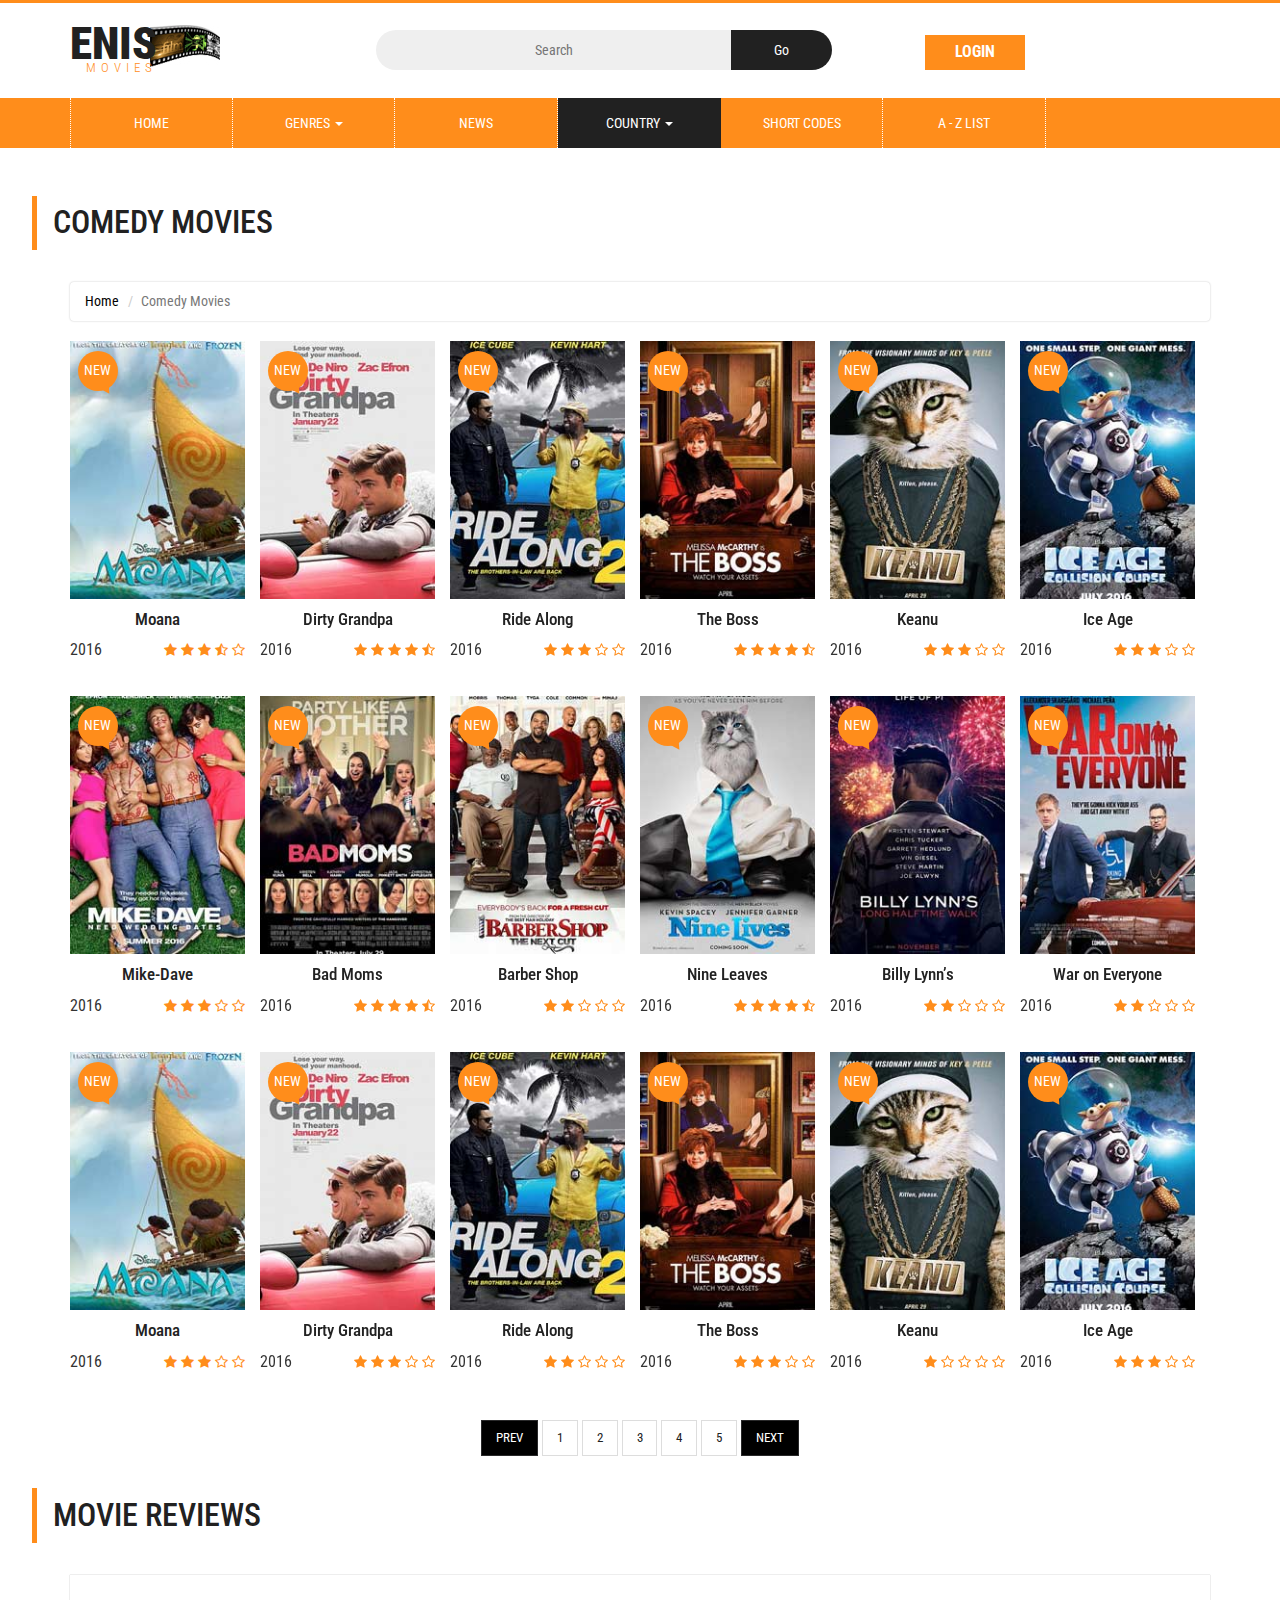
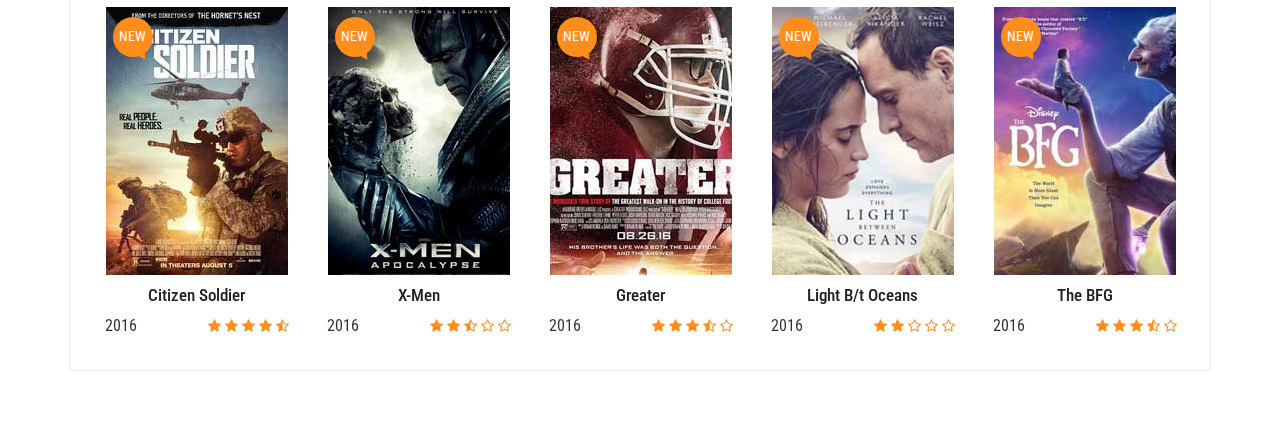
==== commit af33e831: "Add files via upload" ====
--- a/comedy.html
+++ b/comedy.html
@@ -1,14 +1,8 @@
 
-<!--
-author: W3layouts
-author URL: http://w3layouts.com
-License: Creative Commons Attribution 3.0 Unported
-License URL: http://creativecommons.org/licenses/by/3.0/
--->
 <!DOCTYPE html>
 <html lang="en">
 <head>
-<title>One Movies an Entertainment Category Flat Bootstrap Responsive Website Template | Comedy :: w3layouts</title>
+<title>ENIS Movies</title>
 <!-- for-mobile-apps -->
 <meta name="viewport" content="width=device-width, initial-scale=1">
 <meta http-equiv="Content-Type" content="text/html; charset=utf-8" />
@@ -71,7 +65,7 @@
 	<div class="header">
 		<div class="container">
 			<div class="w3layouts_logo">
-				<a href="index.html"><h1>One<span>Movies</span></h1></a>
+				<a href="index.html"><h1>ENIS<span>Movies</span></h1></a>
 			</div>
 			<div class="w3_search">
 				<form action="#" method="post">
@@ -81,7 +75,6 @@
 			</div>
 			<div class="w3l_sign_in_register">
 				<ul>
-					<li><i class="fa fa-phone" aria-hidden="true"></i> (+000) 123 345 653</li>
 					<li><a href="#" data-toggle="modal" data-target="#myModal">Login</a></li>
 				</ul>
 			</div>
@@ -118,7 +111,7 @@
 								  <input type="text" name="Username" placeholder="Username" required="">
 								  <input type="password" name="Password" placeholder="Password" required="">
 								  <input type="email" name="Email" placeholder="Email Address" required="">
-								  <input type="text" name="Phone" placeholder="Phone Number" required="">
+								  <input type="text" name="Card" placeholder="Credit card" required="">
 								  <input type="submit" value="Register">
 								</form>
 							  </div>
@@ -200,7 +193,6 @@
 									</li>
 								</ul>
 							</li>
-							<li><a href="series.html">tv - series</a></li>
 							<li><a href="news.html">news</a></li>
 							<li class="dropdown active">
 								<a href="#" class="dropdown-toggle" data-toggle="dropdown">Country <b class="caret"></b></a>
@@ -243,16 +235,6 @@
 		</div>
 	</div>
 <!-- //nav -->
-<div class="general_social_icons">
-	<nav class="social">
-		<ul>
-			<li class="w3_twitter"><a href="#">Twitter <i class="fa fa-twitter"></i></a></li>
-			<li class="w3_facebook"><a href="#">Facebook <i class="fa fa-facebook"></i></a></li>
-			<li class="w3_dribbble"><a href="#">Dribbble <i class="fa fa-dribbble"></i></a></li>
-			<li class="w3_g_plus"><a href="#">Google+ <i class="fa fa-google-plus"></i></a></li>				  
-		</ul>
-  </nav>
-</div>
 <!-- comedy-w3l-agileits -->
 	<div class="wthree-comedy">
 	    <!-- /w3l-medile-movies-grids -->
@@ -1115,56 +1097,6 @@
 	</div>
 	<!-- //comedy-w3l-agileits -->
 <!-- footer -->
-	<div class="footer">
-		<div class="container">
-			<div class="w3ls_footer_grid">
-				<div class="col-md-6 w3ls_footer_grid_left">
-					<div class="w3ls_footer_grid_left1">
-						<h2>Subscribe to us</h2>
-						<div class="w3ls_footer_grid_left1_pos">
-							<form action="#" method="post">
-								<input type="email" name="email" placeholder="Your email..." required="">
-								<input type="submit" value="Send">
-							</form>
-						</div>
-					</div>
-				</div>
-				<div class="col-md-6 w3ls_footer_grid_right">
-					<a href="index.html"><h2>One<span>Movies</span></h2></a>
-				</div>
-				<div class="clearfix"> </div>
-			</div>
-			<div class="col-md-5 w3ls_footer_grid1_left">
-				<p>&copy; 2016 One Movies. All rights reserved | Design by <a href="http://w3layouts.com/">W3layouts</a></p>
-			</div>
-			<div class="col-md-7 w3ls_footer_grid1_right">
-				<ul>
-					<li>
-						<a href="genres.html">Movies</a>
-					</li>
-					<li>
-						<a href="faq.html">FAQ</a>
-					</li>
-					<li>
-						<a href="horror.html">Action</a>
-					</li>
-					<li>
-						<a href="genres.html">Adventure</a>
-					</li>
-					<li>
-						<a href="comedy.html">Comedy</a>
-					</li>
-					<li>
-						<a href="icons.html">Icons</a>
-					</li>
-					<li>
-						<a href="contact.html">Contact Us</a>
-					</li>
-				</ul>
-			</div>
-			<div class="clearfix"> </div>
-		</div>
-	</div>
 <!-- //footer -->
 <!-- Bootstrap Core JavaScript -->
 <script src="js/bootstrap.min.js"></script>
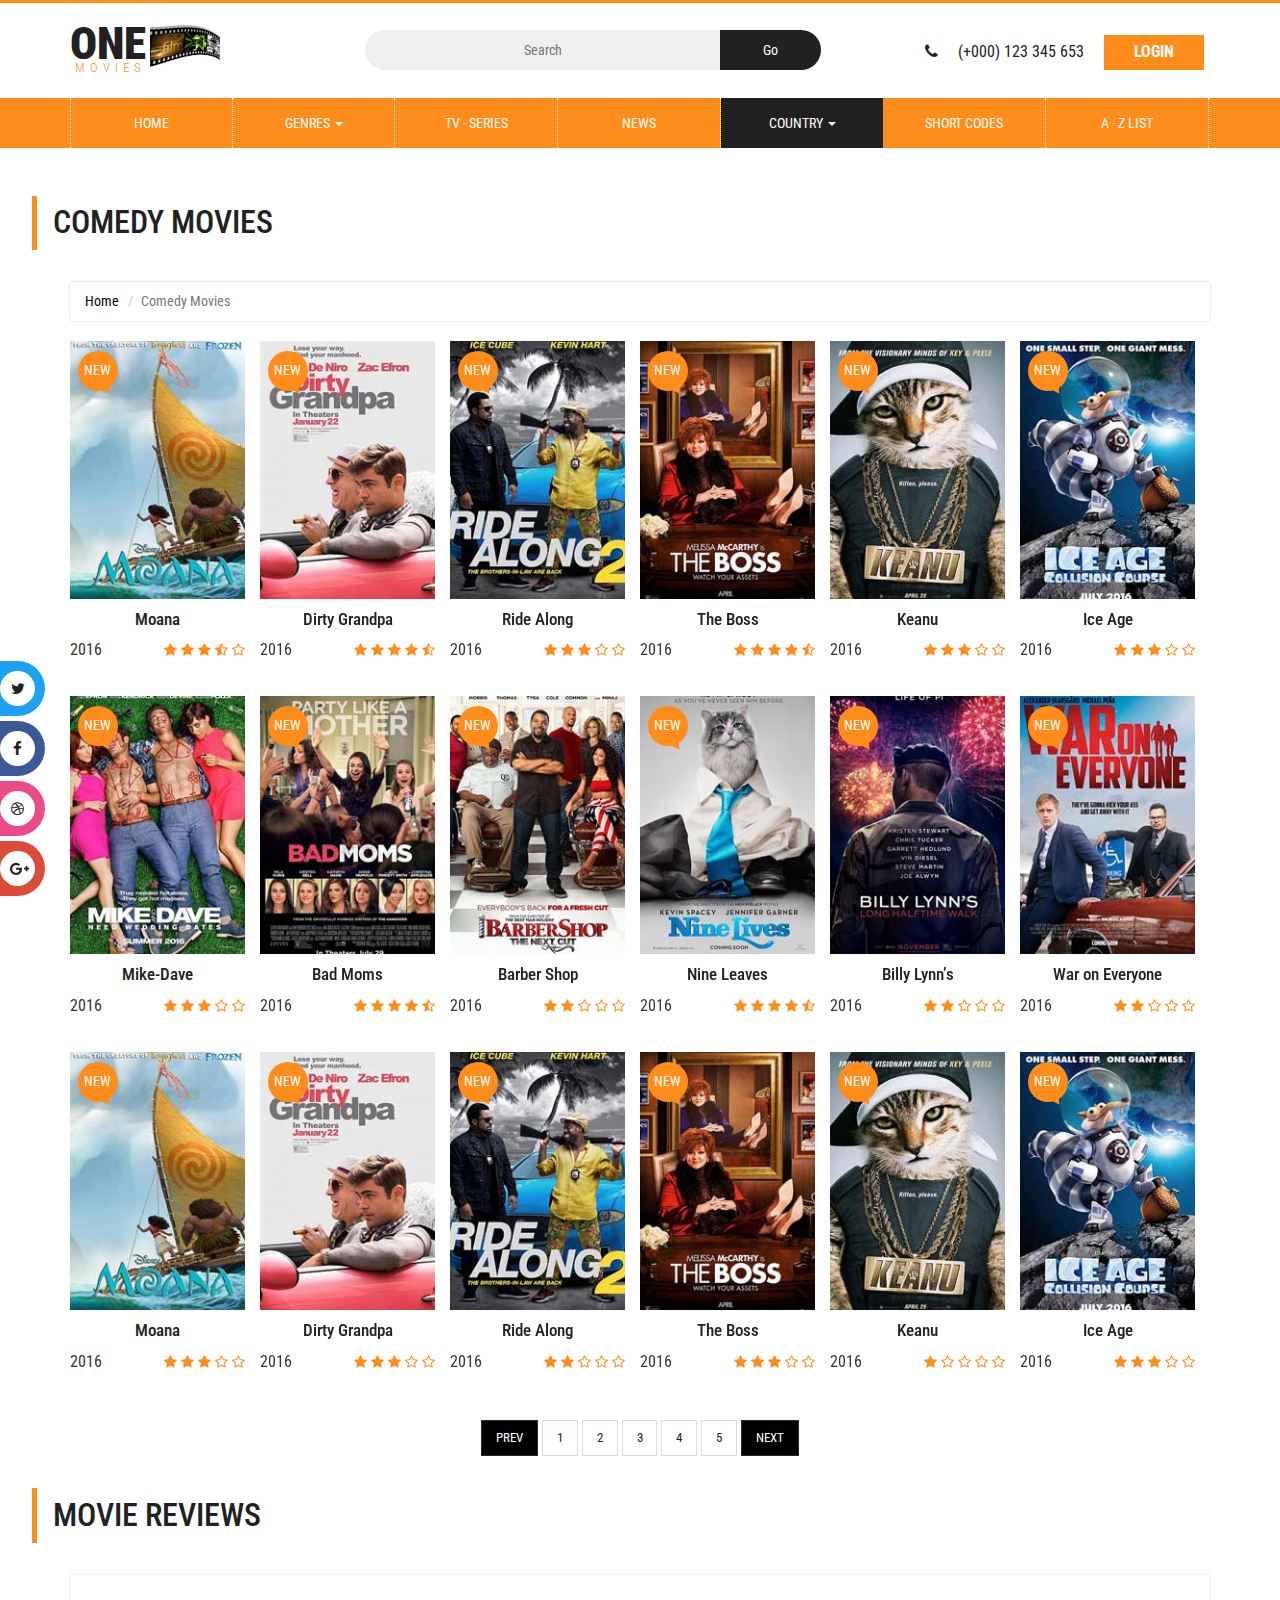
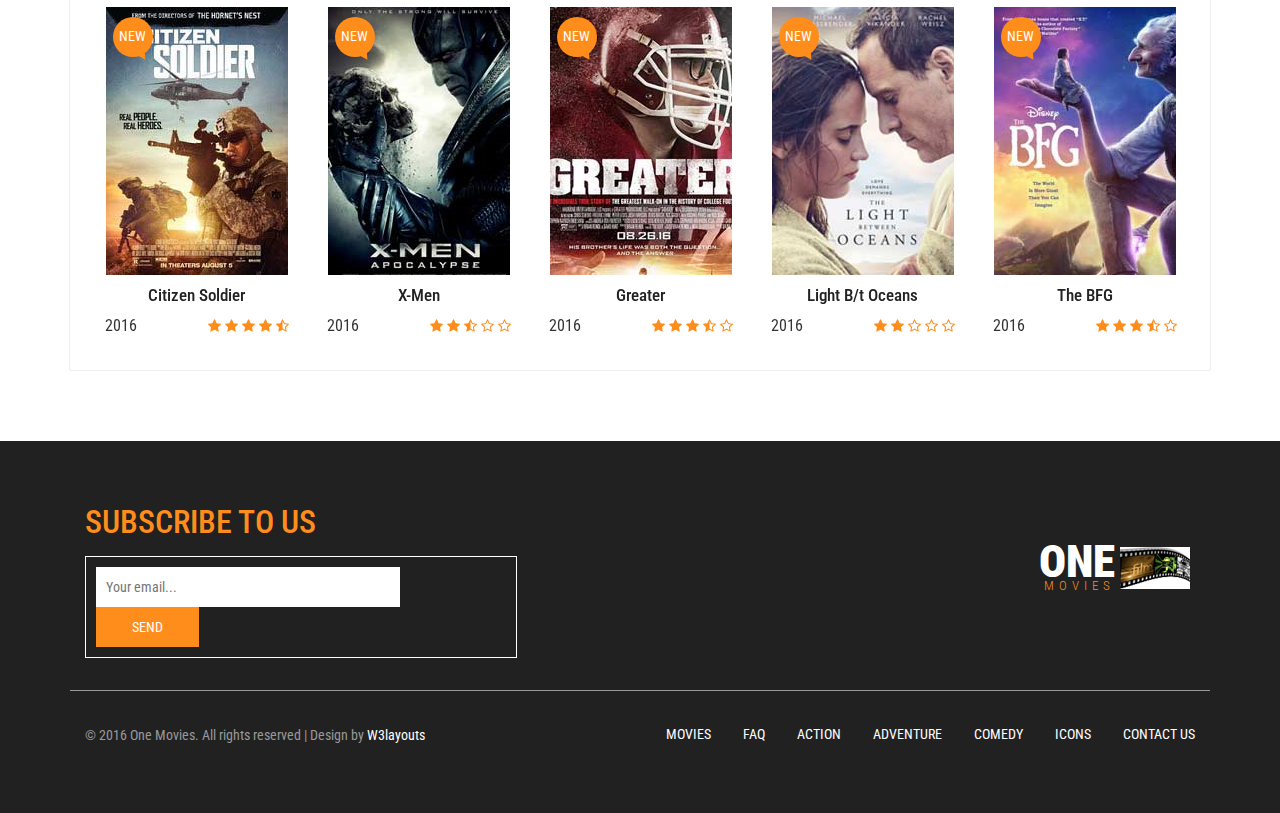
==== commit dc096c0b: "first commit" ====
--- a/comedy.html
+++ b/comedy.html
@@ -1,8 +1,14 @@
 
+<!--
+author: W3layouts
+author URL: http://w3layouts.com
+License: Creative Commons Attribution 3.0 Unported
+License URL: http://creativecommons.org/licenses/by/3.0/
+-->
 <!DOCTYPE html>
 <html lang="en">
 <head>
-<title>ENIS Movies</title>
+<title>One Movies an Entertainment Category Flat Bootstrap Responsive Website Template | Comedy :: w3layouts</title>
 <!-- for-mobile-apps -->
 <meta name="viewport" content="width=device-width, initial-scale=1">
 <meta http-equiv="Content-Type" content="text/html; charset=utf-8" />
@@ -65,7 +71,7 @@
 	<div class="header">
 		<div class="container">
 			<div class="w3layouts_logo">
-				<a href="index.html"><h1>ENIS<span>Movies</span></h1></a>
+				<a href="index.php"><h1>One<span>Movies</span></h1></a>
 			</div>
 			<div class="w3_search">
 				<form action="#" method="post">
@@ -75,6 +81,7 @@
 			</div>
 			<div class="w3l_sign_in_register">
 				<ul>
+					<li><i class="fa fa-phone" aria-hidden="true"></i> (+000) 123 345 653</li>
 					<li><a href="#" data-toggle="modal" data-target="#myModal">Login</a></li>
 				</ul>
 			</div>
@@ -111,7 +118,7 @@
 								  <input type="text" name="Username" placeholder="Username" required="">
 								  <input type="password" name="Password" placeholder="Password" required="">
 								  <input type="email" name="Email" placeholder="Email Address" required="">
-								  <input type="text" name="Card" placeholder="Credit card" required="">
+								  <input type="text" name="Phone" placeholder="Phone Number" required="">
 								  <input type="submit" value="Register">
 								</form>
 							  </div>
@@ -153,7 +160,7 @@
 				<div class="collapse navbar-collapse navbar-right" id="bs-example-navbar-collapse-1">
 					<nav>
 						<ul class="nav navbar-nav">
-							<li class="w3_home_act"><a href="index.html">Home</a></li>
+							<li class="w3_home_act"><a href="index.php">Home</a></li>
 							<li class="dropdown">
 								<a href="#" class="dropdown-toggle" data-toggle="dropdown">Genres <b class="caret"></b></a>
 								<ul class="dropdown-menu multi-column columns-3">
@@ -193,6 +200,7 @@
 									</li>
 								</ul>
 							</li>
+							<li><a href="series.html">tv - series</a></li>
 							<li><a href="news.html">news</a></li>
 							<li class="dropdown active">
 								<a href="#" class="dropdown-toggle" data-toggle="dropdown">Country <b class="caret"></b></a>
@@ -235,6 +243,16 @@
 		</div>
 	</div>
 <!-- //nav -->
+<div class="general_social_icons">
+	<nav class="social">
+		<ul>
+			<li class="w3_twitter"><a href="#">Twitter <i class="fa fa-twitter"></i></a></li>
+			<li class="w3_facebook"><a href="#">Facebook <i class="fa fa-facebook"></i></a></li>
+			<li class="w3_dribbble"><a href="#">Dribbble <i class="fa fa-dribbble"></i></a></li>
+			<li class="w3_g_plus"><a href="#">Google+ <i class="fa fa-google-plus"></i></a></li>				  
+		</ul>
+  </nav>
+</div>
 <!-- comedy-w3l-agileits -->
 	<div class="wthree-comedy">
 	    <!-- /w3l-medile-movies-grids -->
@@ -248,7 +266,7 @@
 									<div class="container">
 										<div class="agileits-single-top">
 											<ol class="breadcrumb">
-											  <li><a href="index.html">Home</a></li>
+											  <li><a href="index.php">Home</a></li>
 											  <li class="active">Comedy Movies</li>
 											</ol>
 										</div>
@@ -1097,6 +1115,56 @@
 	</div>
 	<!-- //comedy-w3l-agileits -->
 <!-- footer -->
+	<div class="footer">
+		<div class="container">
+			<div class="w3ls_footer_grid">
+				<div class="col-md-6 w3ls_footer_grid_left">
+					<div class="w3ls_footer_grid_left1">
+						<h2>Subscribe to us</h2>
+						<div class="w3ls_footer_grid_left1_pos">
+							<form action="#" method="post">
+								<input type="email" name="email" placeholder="Your email..." required="">
+								<input type="submit" value="Send">
+							</form>
+						</div>
+					</div>
+				</div>
+				<div class="col-md-6 w3ls_footer_grid_right">
+					<a href="index.php"><h2>One<span>Movies</span></h2></a>
+				</div>
+				<div class="clearfix"> </div>
+			</div>
+			<div class="col-md-5 w3ls_footer_grid1_left">
+				<p>&copy; 2016 One Movies. All rights reserved | Design by <a href="http://w3layouts.com/">W3layouts</a></p>
+			</div>
+			<div class="col-md-7 w3ls_footer_grid1_right">
+				<ul>
+					<li>
+						<a href="genres.html">Movies</a>
+					</li>
+					<li>
+						<a href="faq.html">FAQ</a>
+					</li>
+					<li>
+						<a href="horror.html">Action</a>
+					</li>
+					<li>
+						<a href="genres.html">Adventure</a>
+					</li>
+					<li>
+						<a href="comedy.html">Comedy</a>
+					</li>
+					<li>
+						<a href="icons.html">Icons</a>
+					</li>
+					<li>
+						<a href="contact.html">Contact Us</a>
+					</li>
+				</ul>
+			</div>
+			<div class="clearfix"> </div>
+		</div>
+	</div>
 <!-- //footer -->
 <!-- Bootstrap Core JavaScript -->
 <script src="js/bootstrap.min.js"></script>
